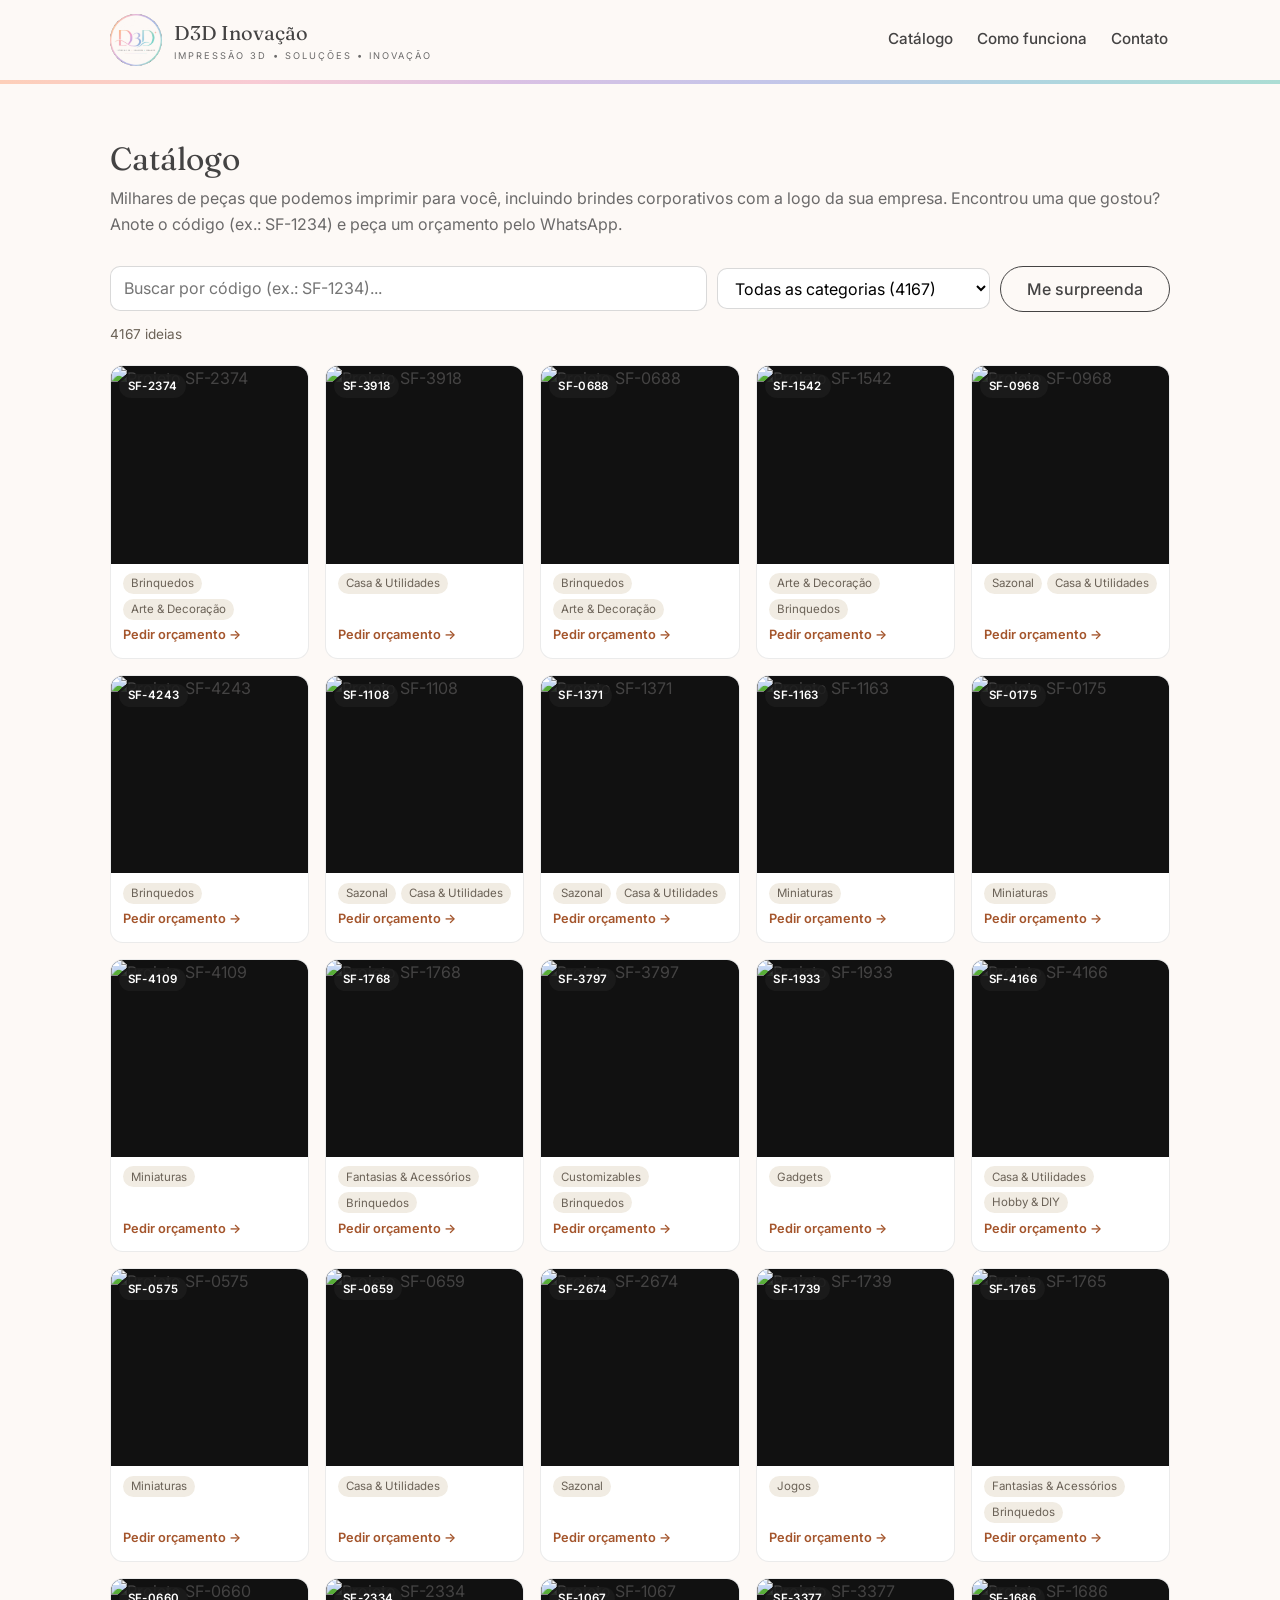
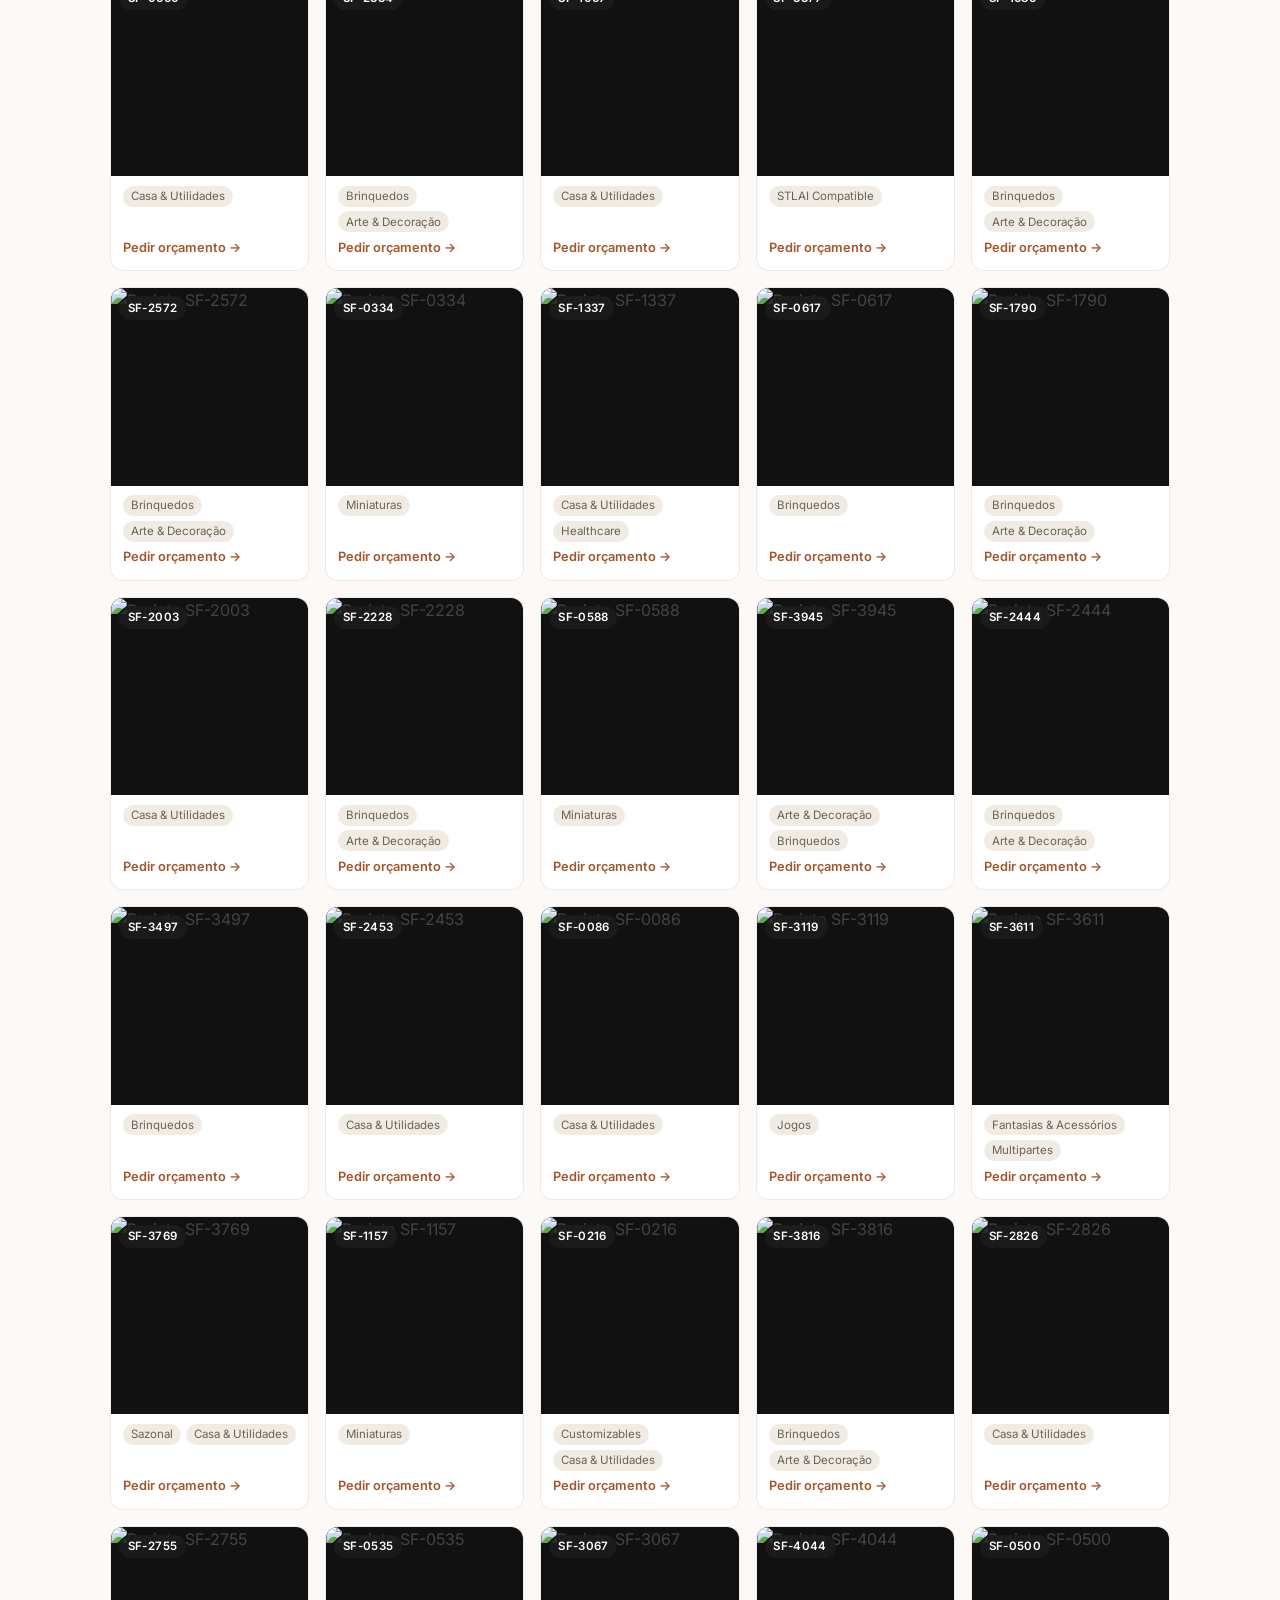
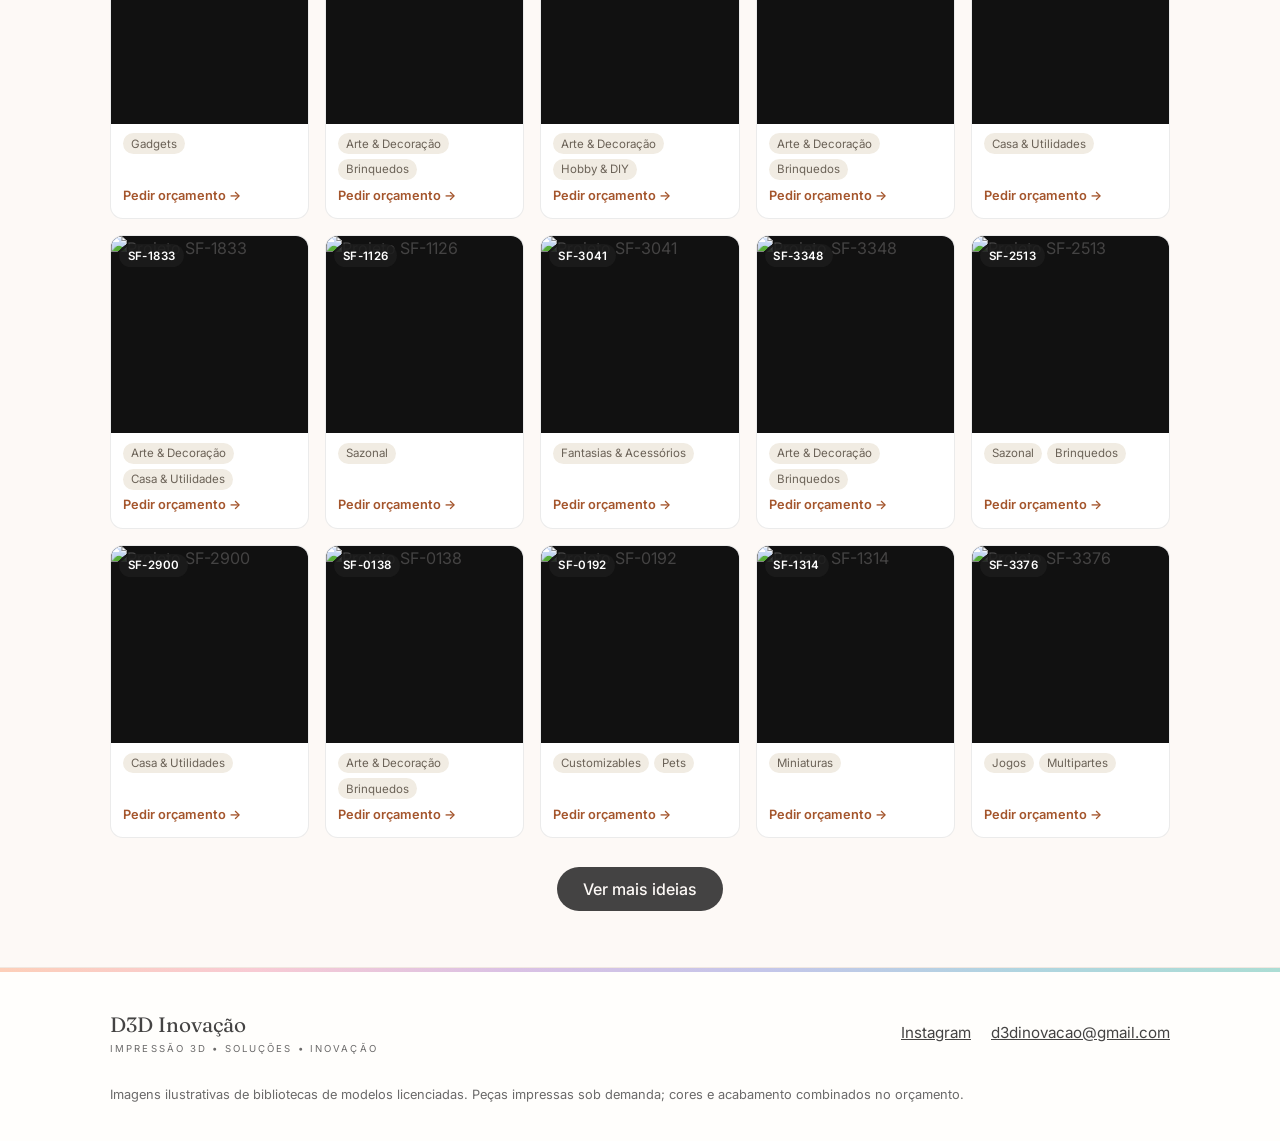
==== catalogo.html @ ad3272fe "feat: galeria vira o catalogo; categoria Brindes Corporativos (BR-001..007, referencias sem logo); r" ====
<!DOCTYPE html>
<html lang="pt-BR">
<head>
  <meta charset="UTF-8">
  <meta name="viewport" content="width=device-width, initial-scale=1.0">
  <title>Catálogo | D3D Inovação</title>
  <meta name="description" content="Catálogo da D3D Inovação: milhares de peças que podemos imprimir sob demanda, incluindo brindes corporativos com a logo da sua empresa. Escolha, anote o código e peça um orçamento.">
  <link rel="icon" href="img/logo.jpeg">
  <link rel="preconnect" href="https://fonts.googleapis.com">
  <link rel="preconnect" href="https://fonts.gstatic.com" crossorigin>
  <link href="https://fonts.googleapis.com/css2?family=Fraunces:opsz,wght@9..144,300;9..144,400;9..144,600&family=Inter:wght@400;500;600&display=swap" rel="stylesheet">
  <link rel="stylesheet" href="css/style.css">
  <style>
    .gal-barra{display:flex;flex-wrap:wrap;gap:.6rem;align-items:center;margin-top:1.2rem}
    .gal-barra select,.gal-barra input[type=search]{padding:.55rem .8rem;border:1px solid rgba(0,0,0,.15);border-radius:10px;font:inherit;background:#fff}
    .gal-barra input[type=search]{flex:1;min-width:220px}
    .gal-contagem{font-size:.85rem;color:#6b6257;margin-top:.8rem}
    .gal-grade{display:grid;grid-template-columns:repeat(auto-fill,minmax(190px,1fr));gap:1rem;margin-top:1.2rem}
    .gal-card{background:#fff;border-radius:13px;overflow:hidden;border:1px solid rgba(0,0,0,.08);display:flex;flex-direction:column;transition:transform .15s ease}
    .gal-card:hover{transform:translateY(-3px)}
    .gal-thumb{position:relative;aspect-ratio:1/1;background:#111}
    .gal-thumb img{width:100%;height:100%;object-fit:cover;display:block}
    .gal-cod{position:absolute;left:.5rem;top:.5rem;background:rgba(28,28,28,.85);color:#fff;font-size:.72rem;font-weight:600;padding:.15rem .55rem;border-radius:999px;letter-spacing:.03em}
    .gal-info{padding:.6rem .75rem .75rem;display:flex;flex-direction:column;gap:.35rem;flex:1}
    .gal-cats{font-size:.72rem;color:#6b6257;display:flex;flex-wrap:wrap;gap:.3rem}
    .gal-cats span{background:#f1ece3;border-radius:999px;padding:.08rem .5rem}
    .gal-cta{margin-top:auto;font-size:.8rem}
    .gal-cta a{color:#a4552c;text-decoration:none;font-weight:600}
    .gal-cta a:hover{text-decoration:underline}
    .btn-mais{margin:1.8rem auto 0;display:block}
  </style>
</head>
<body>

  <header class="topo">
    <div class="topo-inner">
      <a class="marca" href="index.html" aria-label="D3D Inovação, início">
        <img src="img/logo.jpeg" alt="Logo da D3D Inovação" class="marca-logo">
        <span class="marca-texto">
          <span class="marca-nome">D3D Inovação</span>
          <span class="marca-tagline">IMPRESSÃO 3D &bull; SOLUÇÕES &bull; INOVAÇÃO</span>
        </span>
      </a>
      <nav class="menu" aria-label="Navegação principal">
        <a href="catalogo.html" aria-current="page">Catálogo</a>
        <a href="index.html#como-funciona">Como funciona</a>
        <a href="index.html#contato">Contato</a>
      </nav>
    </div>
    <div class="barra-gradiente" aria-hidden="true"></div>
  </header>

  <main>
    <section class="catalogo">
      <div class="secao-inner">
        <h2>Catálogo</h2>
        <p class="secao-sub">Milhares de peças que podemos imprimir para você, incluindo brindes corporativos com a logo da sua empresa. Encontrou uma que gostou? Anote o código (ex.: SF-1234) e peça um orçamento pelo WhatsApp.</p>

        <div class="gal-barra">
          <label class="visually-hidden" for="gal-busca">Buscar por código</label>
          <input type="search" id="gal-busca" placeholder="Buscar por código (ex.: SF-1234)...">
          <select id="gal-cat" aria-label="Filtrar por categoria"></select>
          <button class="btn btn-secundario" id="gal-sortear" type="button">Me surpreenda</button>
        </div>
        <p class="gal-contagem" id="gal-contagem"></p>

        <div class="gal-grade" id="gal-grade"></div>
        <button class="btn btn-primario btn-mais" id="gal-mais" hidden>Ver mais ideias</button>
      </div>
    </section>
  </main>

  <footer class="rodape">
    <div class="barra-gradiente" aria-hidden="true"></div>
    <div class="secao-inner rodape-grid">
      <div>
        <p class="rodape-marca">D3D Inovação</p>
        <p class="rodape-tagline">IMPRESSÃO 3D &bull; SOLUÇÕES &bull; INOVAÇÃO</p>
      </div>
      <ul class="rodape-contatos">
        <li><a href="https://www.instagram.com/d3dinovacao" target="_blank" rel="noopener">Instagram</a></li>
        <li><a href="mailto:d3dinovacao@gmail.com">d3dinovacao@gmail.com</a></li>
      </ul>
      <p class="rodape-nota">Imagens ilustrativas de bibliotecas de modelos licenciadas. Peças impressas sob demanda; cores e acabamento combinados no orçamento.</p>
    </div>
  </footer>

  <script src="js/config.js"></script>
  <script src="js/galeria-dados.js"></script>
  <script>
  (function(){
    var SF_CDN='https://stlflix.b-cdn.net/';
    var MW_CDN='https://makerworld.bblmw.com/makerworld/model/';
    var TODOS=window.GALERIA||[], LOTE=60, vis=[], n=0;
    var busca=document.getElementById('gal-busca'), cat=document.getElementById('gal-cat'),
        grade=document.getElementById('gal-grade'), mais=document.getElementById('gal-mais'),
        cont=document.getElementById('gal-contagem'), sortear=document.getElementById('gal-sortear');
    var WA=(window.D3D_CONFIG||{}).WHATSAPP||'';

    var cats={};
    TODOS.forEach(function(m){(m.k||[]).forEach(function(c){cats[c]=(cats[c]||0)+1})});
    cat.innerHTML='<option value="">Todas as categorias ('+TODOS.length+')</option>'+
      Object.keys(cats).sort().map(function(c){return '<option value="'+c+'">'+c+' ('+cats[c]+')</option>'}).join('');

    function thumbUrl(m){
      if(m.f==='br') return 'img/brindes/'+m.t;
      return m.f==='sf'
        ? SF_CDN+encodeURIComponent(m.t)+'?width=400&format=webp'
        : MW_CDN+m.t+'?x-oss-process=image%2Fresize%2Cw_400%2Fformat%2Cwebp';
    }

    function embaralhar(a){
      for(var i=a.length-1;i>0;i--){var j=Math.floor(Math.random()*(i+1));var x=a[i];a[i]=a[j];a[j]=x}
      return a;
    }

    function aplicar(shuffle){
      var s=busca.value.trim().toLowerCase(), c=cat.value;
      vis=TODOS.filter(function(m){
        if(c && (m.k||[]).indexOf(c)<0) return false;
        if(!s) return true;
        return m.c.toLowerCase().indexOf(s)>=0;
      });
      if(shuffle) embaralhar(vis);
      n=0; grade.innerHTML='';
      cont.textContent=vis.length+' ideias';
      lote();
    }

    function card(m){
      var d=document.createElement('div'); d.className='gal-card';
      var msg=encodeURIComponent('Olá! Vi a galeria da D3D e quero um orçamento do projeto '+m.c+'.');
      var cta=WA?'<a href="https://wa.me/'+WA+'?text='+msg+'" target="_blank" rel="noopener">Pedir orçamento &rarr;</a>'
                :'<a href="mailto:d3dinovacao@gmail.com?subject='+encodeURIComponent('Orçamento '+m.c)+'">Pedir orçamento &rarr;</a>';
      d.innerHTML='<div class="gal-thumb"><img loading="lazy" src="'+thumbUrl(m)+'" alt="Projeto '+m.c+'">'+
        '<span class="gal-cod">'+m.c+'</span></div>'+
        '<div class="gal-info"><div class="gal-cats">'+(m.k||[]).map(function(x){return '<span>'+x+'</span>'}).join('')+'</div>'+
        '<div class="gal-cta">'+cta+'</div></div>';
      return d;
    }

    function lote(){
      var fim=Math.min(n+LOTE,vis.length), frag=document.createDocumentFragment();
      for(var i=n;i<fim;i++) frag.appendChild(card(vis[i]));
      grade.appendChild(frag); n=fim; mais.hidden=n>=vis.length;
    }

    var t; busca.addEventListener('input',function(){clearTimeout(t);t=setTimeout(function(){aplicar(false)},200)});
    cat.addEventListener('change',function(){aplicar(false)});
    sortear.addEventListener('click',function(){aplicar(true)});
    mais.addEventListener('click',lote);
    aplicar(true);
  })();
  </script>

  <!-- Tracking de visitas (LGPD: campos anônimos, sem cookies e sem dados pessoais) -->
  <script>
  (function(){var T=(window.D3D_CONFIG||{}).TRACKING_URL;if(!T)return;function d(){var u=navigator.userAgent.toLowerCase();if(/tablet|ipad|playbook|silk/i.test(u))return'tablet';if(/mobile|iphone|ipod|android|blackberry|opera mini|iemobile/i.test(u))return'mobile';return'desktop'}function g(p){try{return new URLSearchParams(location.search).get(p)||''}catch(e){return''}}var o={timestamp:new Date().toISOString(),timezone:Intl.DateTimeFormat().resolvedOptions().timeZone||'',timezoneOffset:new Date().getTimezoneOffset(),page:location.href,pathname:location.pathname,referrer:document.referrer||'direct',pageTitle:document.title,language:navigator.language||'',deviceType:d(),screenOrientation:screen.orientation?screen.orientation.type.split('-')[0]:'',connectionType:navigator.connection?navigator.connection.effectiveType:'',loadTime:0,utmSource:g('utm_source'),utmMedium:g('utm_medium'),utmCampaign:g('utm_campaign'),utmTerm:g('utm_term'),utmContent:g('utm_content'),prefersColorScheme:matchMedia('(prefers-color-scheme:dark)').matches?'dark':'light',origin:location.origin};function s(){setTimeout(function(){o.loadTime=Math.round(performance.now());fetch(T,{method:'POST',mode:'no-cors',headers:{'Content-Type':'text/plain'},body:JSON.stringify(o)}).catch(function(){})},100)}if(document.readyState==='complete')s();else addEventListener('load',s)})();
  </script>
</body>
</html>
---- css/style.css ----
/* D3D Inovação - identidade do BRAND.md
   Fundo off-white, texto grafite, paleta pastel só como acento. */

:root {
  --coral: #FDCFB9;
  --rosa: #F8CBD4;
  --lilas: #DAC1E4;
  --azul-lavanda: #C4C6E9;
  --azul-gelo: #B0D5E0;
  --verde-agua: #ACDDD4;
  --off-white: #FDF9F6;
  --grafite: #444343;
  --grafite-suave: #6b6a6a;
  --card: #FFFEFC;
  --borda: #f0e7e0;
  --gradiente: linear-gradient(90deg, var(--coral), var(--rosa), var(--lilas), var(--azul-lavanda), var(--azul-gelo), var(--verde-agua));
  --sombra: 0 2px 14px rgba(68, 67, 67, 0.08);
  --raio: 14px;
  --fonte-titulo: "Fraunces", Georgia, serif;
  --fonte-corpo: "Inter", system-ui, -apple-system, sans-serif;
}

* { box-sizing: border-box; margin: 0; padding: 0; }

[hidden] { display: none !important; }

body.sem-scroll { overflow: hidden; }

html { scroll-behavior: smooth; scroll-padding-top: 96px; }

body {
  background: var(--off-white);
  color: var(--grafite);
  font-family: var(--fonte-corpo);
  font-size: 16px;
  line-height: 1.6;
}

img { max-width: 100%; display: block; }

h1, h2, h3 { font-family: var(--fonte-titulo); font-weight: 400; line-height: 1.2; }

a { color: var(--grafite); }

.visually-hidden {
  position: absolute; width: 1px; height: 1px;
  clip: rect(0 0 0 0); overflow: hidden; white-space: nowrap;
}

/* ---------------------------------------------------------------- topo */

.topo {
  position: sticky; top: 0; z-index: 40;
  background: rgba(253, 249, 246, 0.94);
  backdrop-filter: blur(8px);
}

.topo-inner {
  max-width: 1100px; margin: 0 auto; padding: 14px 20px;
  display: flex; align-items: center; gap: 24px;
}

.marca { display: flex; align-items: center; gap: 12px; text-decoration: none; }

.marca-logo { width: 52px; height: 52px; border-radius: 50%; object-fit: cover; }

.marca-nome { display: block; font-family: var(--fonte-titulo); font-size: 1.25rem; }

.marca-tagline {
  display: block; font-size: 0.58rem; letter-spacing: 0.22em;
  color: var(--grafite-suave); text-transform: uppercase;
}

.menu { display: flex; gap: 20px; margin-left: auto; }

.menu a {
  text-decoration: none; font-size: 0.95rem; font-weight: 500;
  padding: 6px 2px; border-bottom: 2px solid transparent;
}

.menu a:hover { border-bottom-color: var(--azul-gelo); }

.btn-carrinho {
  display: flex; align-items: center; gap: 8px;
  background: var(--card); border: 1px solid var(--borda);
  border-radius: 999px; padding: 9px 18px;
  font-family: var(--fonte-corpo); font-size: 0.95rem; font-weight: 500;
  color: var(--grafite); cursor: pointer; position: relative;
}

.btn-carrinho:hover { box-shadow: var(--sombra); }

.carrinho-badge {
  position: absolute; top: -6px; right: -6px;
  background: var(--grafite); color: var(--off-white);
  border-radius: 999px; min-width: 22px; height: 22px;
  display: flex; align-items: center; justify-content: center;
  font-size: 0.75rem; font-weight: 600; padding: 0 6px;
}

.barra-gradiente { height: 4px; background: var(--gradiente); }

/* ---------------------------------------------------------------- hero */

.hero { padding: 72px 20px 64px; text-align: center; }

.hero-inner { max-width: 720px; margin: 0 auto; }

.hero h1 { font-size: clamp(2.1rem, 5vw, 3.4rem); margin-bottom: 18px; }

.hero-sub { font-size: 1.1rem; color: var(--grafite-suave); margin-bottom: 30px; }

.hero-acoes { display: flex; gap: 14px; justify-content: center; flex-wrap: wrap; }

/* --------------------------------------------------------------- botões */

.btn {
  display: inline-block; padding: 12px 26px; border-radius: 999px;
  font-family: var(--fonte-corpo); font-size: 1rem; font-weight: 500;
  text-decoration: none; cursor: pointer; border: none;
}

.btn-primario { background: var(--grafite); color: var(--off-white); }

.btn-primario:hover { background: #2f2e2e; }

.btn-secundario {
  background: transparent; color: var(--grafite);
  border: 1px solid var(--grafite);
}

.btn-secundario:hover { background: rgba(68, 67, 67, 0.06); }

.btn-cheio { width: 100%; }

.btn[disabled] { opacity: 0.55; cursor: wait; }

/* --------------------------------------------------------------- seções */

.secao-inner { max-width: 1100px; margin: 0 auto; padding: 56px 20px; }

.secao-inner h2 { font-size: 2rem; margin-bottom: 8px; }

.secao-sub { color: var(--grafite-suave); margin-bottom: 28px; }

/* -------------------------------------------------------------- filtros */

.filtros {
  display: flex; gap: 16px; align-items: center; flex-wrap: wrap;
  margin-bottom: 28px;
}

.filtros-chips { display: flex; gap: 8px; flex-wrap: wrap; }

.chip {
  border: 1px solid var(--borda); background: var(--card);
  border-radius: 999px; padding: 7px 16px; cursor: pointer;
  font-family: var(--fonte-corpo); font-size: 0.9rem; color: var(--grafite);
}

.chip:hover { box-shadow: var(--sombra); }

.chip.ativo { background: var(--grafite); color: var(--off-white); border-color: var(--grafite); }

.busca { margin-left: auto; }

.busca input {
  border: 1px solid var(--borda); background: var(--card);
  border-radius: 999px; padding: 9px 18px; min-width: 220px;
  font-family: var(--fonte-corpo); font-size: 0.95rem; color: var(--grafite);
}

.busca input:focus { outline: 2px solid var(--grafite); outline-offset: 1px; }

/* ---------------------------------------------------------------- grade */

.grade {
  display: grid; gap: 22px;
  grid-template-columns: repeat(auto-fill, minmax(240px, 1fr));
}

.estado { grid-column: 1 / -1; text-align: center; color: var(--grafite-suave); padding: 40px 0; }

.card-produto {
  background: var(--card); border: 1px solid var(--borda);
  border-radius: var(--raio); overflow: hidden;
  display: flex; flex-direction: column;
  transition: box-shadow 0.15s ease, transform 0.15s ease;
}

.card-produto:hover { box-shadow: var(--sombra); transform: translateY(-2px); }

.card-img {
  aspect-ratio: 4 / 3; display: flex; align-items: center; justify-content: center;
  font-family: var(--fonte-titulo); font-size: 3rem; color: rgba(68, 67, 67, 0.5);
  background: var(--off-white); cursor: pointer; border: none; width: 100%; padding: 0;
}

.card-img img { width: 100%; height: 100%; object-fit: cover; }

.card-corpo { padding: 16px 18px 18px; display: flex; flex-direction: column; gap: 8px; flex: 1; }

.card-badge {
  align-self: flex-start; font-size: 0.72rem; letter-spacing: 0.08em;
  text-transform: uppercase; background: var(--off-white);
  border: 1px solid var(--borda); border-radius: 999px; padding: 3px 10px;
  color: var(--grafite-suave);
}

.card-nome {
  font-family: var(--fonte-corpo); font-weight: 600; font-size: 1.02rem;
  cursor: pointer; background: none; border: none; text-align: left;
  color: var(--grafite); padding: 0;
}

.card-nome:hover { text-decoration: underline; }

.card-desc { font-size: 0.88rem; color: var(--grafite-suave); flex: 1; }

.card-preco { font-weight: 600; font-size: 1.05rem; }

.card-prazo { font-size: 0.8rem; color: var(--grafite-suave); }

.card-acoes { display: flex; gap: 10px; margin-top: 6px; }

.card-acoes .btn { padding: 9px 16px; font-size: 0.9rem; flex: 1; text-align: center; }

/* --------------------------------------------------------- como funciona */

.como-funciona { background: var(--card); border-top: 1px solid var(--borda); border-bottom: 1px solid var(--borda); }

.passos {
  list-style: none; display: grid; gap: 26px; margin-top: 26px;
  grid-template-columns: repeat(auto-fit, minmax(240px, 1fr));
}

.passos h3 { font-size: 1.25rem; margin-bottom: 8px; }

.passos li {
  background: var(--off-white); border: 1px solid var(--borda);
  border-radius: var(--raio); padding: 22px;
  border-top: 4px solid var(--azul-gelo);
}

.passos li:nth-child(1) { border-top-color: var(--coral); }
.passos li:nth-child(2) { border-top-color: var(--lilas); }
.passos li:nth-child(3) { border-top-color: var(--verde-agua); }

.passos p { font-size: 0.92rem; color: var(--grafite-suave); }

/* ---------------------------------------------------------------- sobre */

.sobre-grid { display: grid; grid-template-columns: 180px 1fr; gap: 36px; align-items: center; }

.sobre-logo { width: 180px; height: 180px; border-radius: 50%; object-fit: cover; }

.sobre p { margin-bottom: 12px; max-width: 640px; }

@media (max-width: 640px) {
  .sobre-grid { grid-template-columns: 1fr; text-align: center; }
  .sobre-logo { margin: 0 auto; }
  .sobre p { text-align: left; }
}

/* --------------------------------------------------------------- rodapé */

.rodape { background: var(--card); border-top: 1px solid var(--borda); }

.rodape .barra-gradiente { margin-bottom: 0; }

.rodape-grid { display: flex; flex-wrap: wrap; gap: 28px; align-items: center; padding: 36px 20px; }

.rodape-marca { font-family: var(--fonte-titulo); font-size: 1.3rem; }

.rodape-tagline { font-size: 0.6rem; letter-spacing: 0.22em; color: var(--grafite-suave); }

.rodape-contatos { list-style: none; display: flex; gap: 20px; flex-wrap: wrap; margin-left: auto; }

.rodape-contatos a { font-size: 0.95rem; }

.rodape-nota { width: 100%; font-size: 0.8rem; color: var(--grafite-suave); }

/* --------------------------------------------------------------- drawer */

.drawer-fundo, .modal-fundo {
  position: fixed; inset: 0; background: rgba(68, 67, 67, 0.4); z-index: 50;
}

.drawer {
  position: fixed; top: 0; right: 0; bottom: 0; width: min(420px, 100vw);
  background: var(--off-white); z-index: 60; display: flex; flex-direction: column;
  box-shadow: -6px 0 24px rgba(68, 67, 67, 0.15);
}

.drawer-topo {
  display: flex; align-items: center; justify-content: space-between;
  padding: 18px 22px; border-bottom: 1px solid var(--borda);
}

.drawer-topo h2 { font-size: 1.4rem; }

.btn-fechar {
  background: none; border: none; font-size: 1.7rem; line-height: 1;
  cursor: pointer; color: var(--grafite-suave); padding: 4px 8px;
}

.btn-fechar:hover { color: var(--grafite); }

.drawer-itens { flex: 1; overflow-y: auto; padding: 16px 22px; overscroll-behavior: contain; }

.drawer-vazio { color: var(--grafite-suave); text-align: center; padding: 40px 0; }

.item-carrinho {
  display: flex; gap: 12px; align-items: center;
  padding: 12px 0; border-bottom: 1px solid var(--borda);
}

.item-info { flex: 1; }

.item-nome { font-weight: 600; font-size: 0.95rem; }

.item-preco { font-size: 0.85rem; color: var(--grafite-suave); }

.item-qtd { display: flex; align-items: center; gap: 8px; }

.item-qtd button {
  width: 28px; height: 28px; border-radius: 50%;
  border: 1px solid var(--borda); background: var(--card);
  cursor: pointer; font-size: 1rem; color: var(--grafite);
}

.item-qtd button:hover { box-shadow: var(--sombra); }

.item-remover {
  background: none; border: none; color: var(--grafite-suave);
  cursor: pointer; font-size: 0.8rem; text-decoration: underline;
}

.drawer-rodape { padding: 18px 22px; border-top: 1px solid var(--borda); }

.drawer-total { margin-bottom: 4px; }

.drawer-obs { font-size: 0.8rem; color: var(--grafite-suave); margin-bottom: 14px; }

/* ---------------------------------------------------------------- modal */

.modal-fundo { display: flex; align-items: center; justify-content: center; padding: 20px; }

.modal {
  background: var(--off-white); border-radius: var(--raio);
  max-width: 520px; width: 100%; max-height: 90vh; overflow-y: auto;
  padding: 28px; position: relative; box-shadow: 0 12px 40px rgba(68, 67, 67, 0.25);
  overscroll-behavior: contain;
}

.modal .btn-fechar { position: absolute; top: 12px; right: 12px; }

.modal h2 { font-size: 1.5rem; margin-bottom: 6px; padding-right: 30px; }

.modal-img {
  aspect-ratio: 4 / 3; border-radius: 10px; overflow: hidden;
  display: flex; align-items: center; justify-content: center;
  font-family: var(--fonte-titulo); font-size: 4rem; color: rgba(68, 67, 67, 0.5);
  background: var(--off-white); margin-bottom: 16px;
}

.modal-img img { width: 100%; height: 100%; object-fit: cover; }

.modal-categoria { font-size: 0.8rem; letter-spacing: 0.08em; text-transform: uppercase; color: var(--grafite-suave); }

.modal-desc { margin: 10px 0 14px; color: var(--grafite-suave); }

.modal-preco { font-size: 1.3rem; font-weight: 600; margin-bottom: 4px; }

.modal-prazo { font-size: 0.85rem; color: var(--grafite-suave); margin-bottom: 18px; }

/* ------------------------------------------------------------- checkout */

.checkout-sub { color: var(--grafite-suave); font-size: 0.92rem; margin: 6px 0 18px; }

#form-checkout label { display: block; margin-bottom: 14px; font-weight: 500; font-size: 0.92rem; }

#form-checkout input, #form-checkout textarea {
  width: 100%; margin-top: 6px; padding: 11px 14px;
  border: 1px solid var(--borda); border-radius: 10px;
  background: var(--card); font-family: var(--fonte-corpo);
  font-size: 0.95rem; color: var(--grafite); resize: vertical;
}

#form-checkout input:focus, #form-checkout textarea:focus { outline: 2px solid var(--grafite); outline-offset: 1px; }

.checkout-erro { color: #a33; font-size: 0.88rem; margin-top: 10px; }

.checkout-sucesso-caixa { text-align: center; padding: 10px 0; }

.checkout-sucesso-caixa h3 { font-size: 1.3rem; margin-bottom: 10px; }

.checkout-sucesso-caixa p { color: var(--grafite-suave); font-size: 0.92rem; margin-bottom: 16px; }

/* ---------------------------------------------------------------- toast */

.toast {
  position: fixed; bottom: 24px; left: 50%; transform: translateX(-50%);
  background: var(--grafite); color: var(--off-white);
  padding: 12px 22px; border-radius: 999px; font-size: 0.92rem;
  z-index: 80; box-shadow: var(--sombra);
}

/* ----------------------------------------------------------- responsivo */

@media (max-width: 760px) {
  .topo-inner { gap: 12px; flex-wrap: wrap; padding-bottom: 8px; }
  .btn-carrinho { margin-left: auto; }
  .menu {
    order: 3; width: 100%; margin-left: 0;
    overflow-x: auto; white-space: nowrap; gap: 16px;
    -webkit-overflow-scrolling: touch;
  }
  .busca { margin-left: 0; width: 100%; }
  .busca input { width: 100%; }
}

@media (prefers-reduced-motion: reduce) {
  html { scroll-behavior: auto; }
  .card-produto { transition: none; }
}
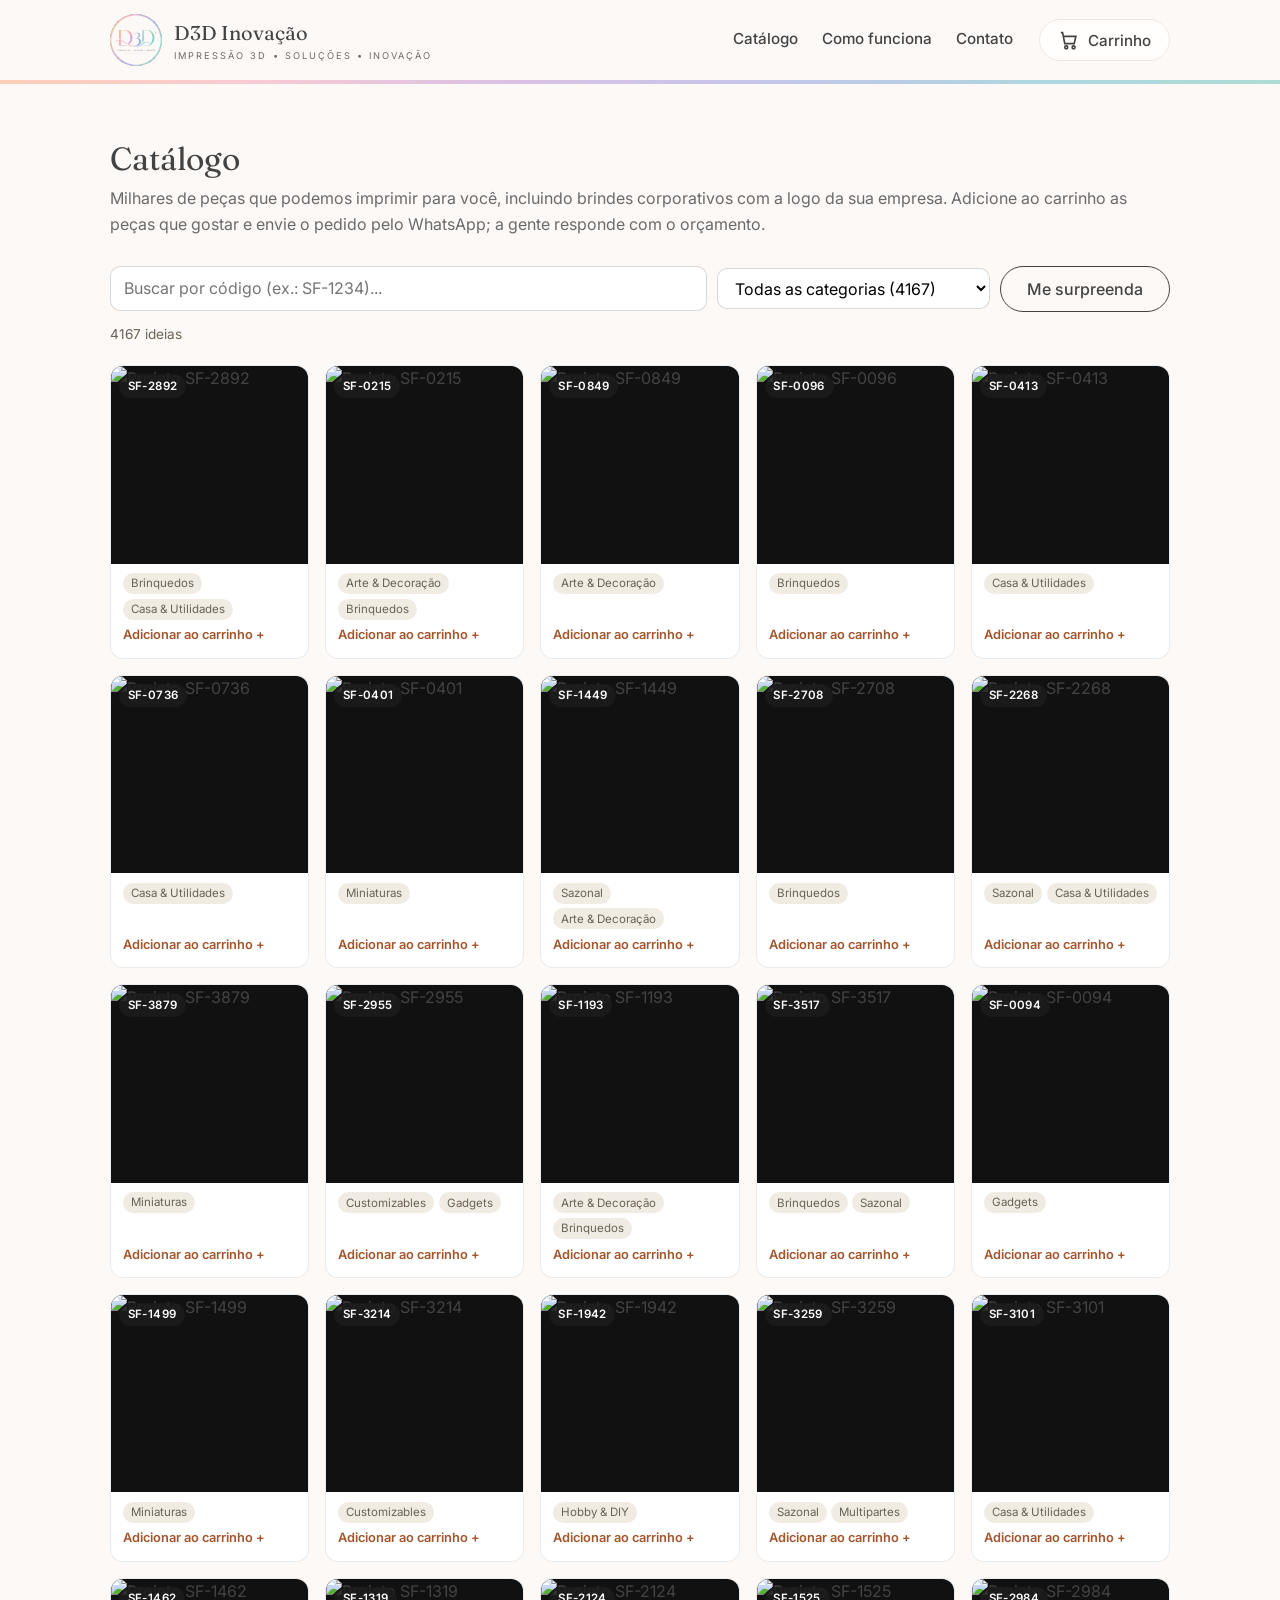
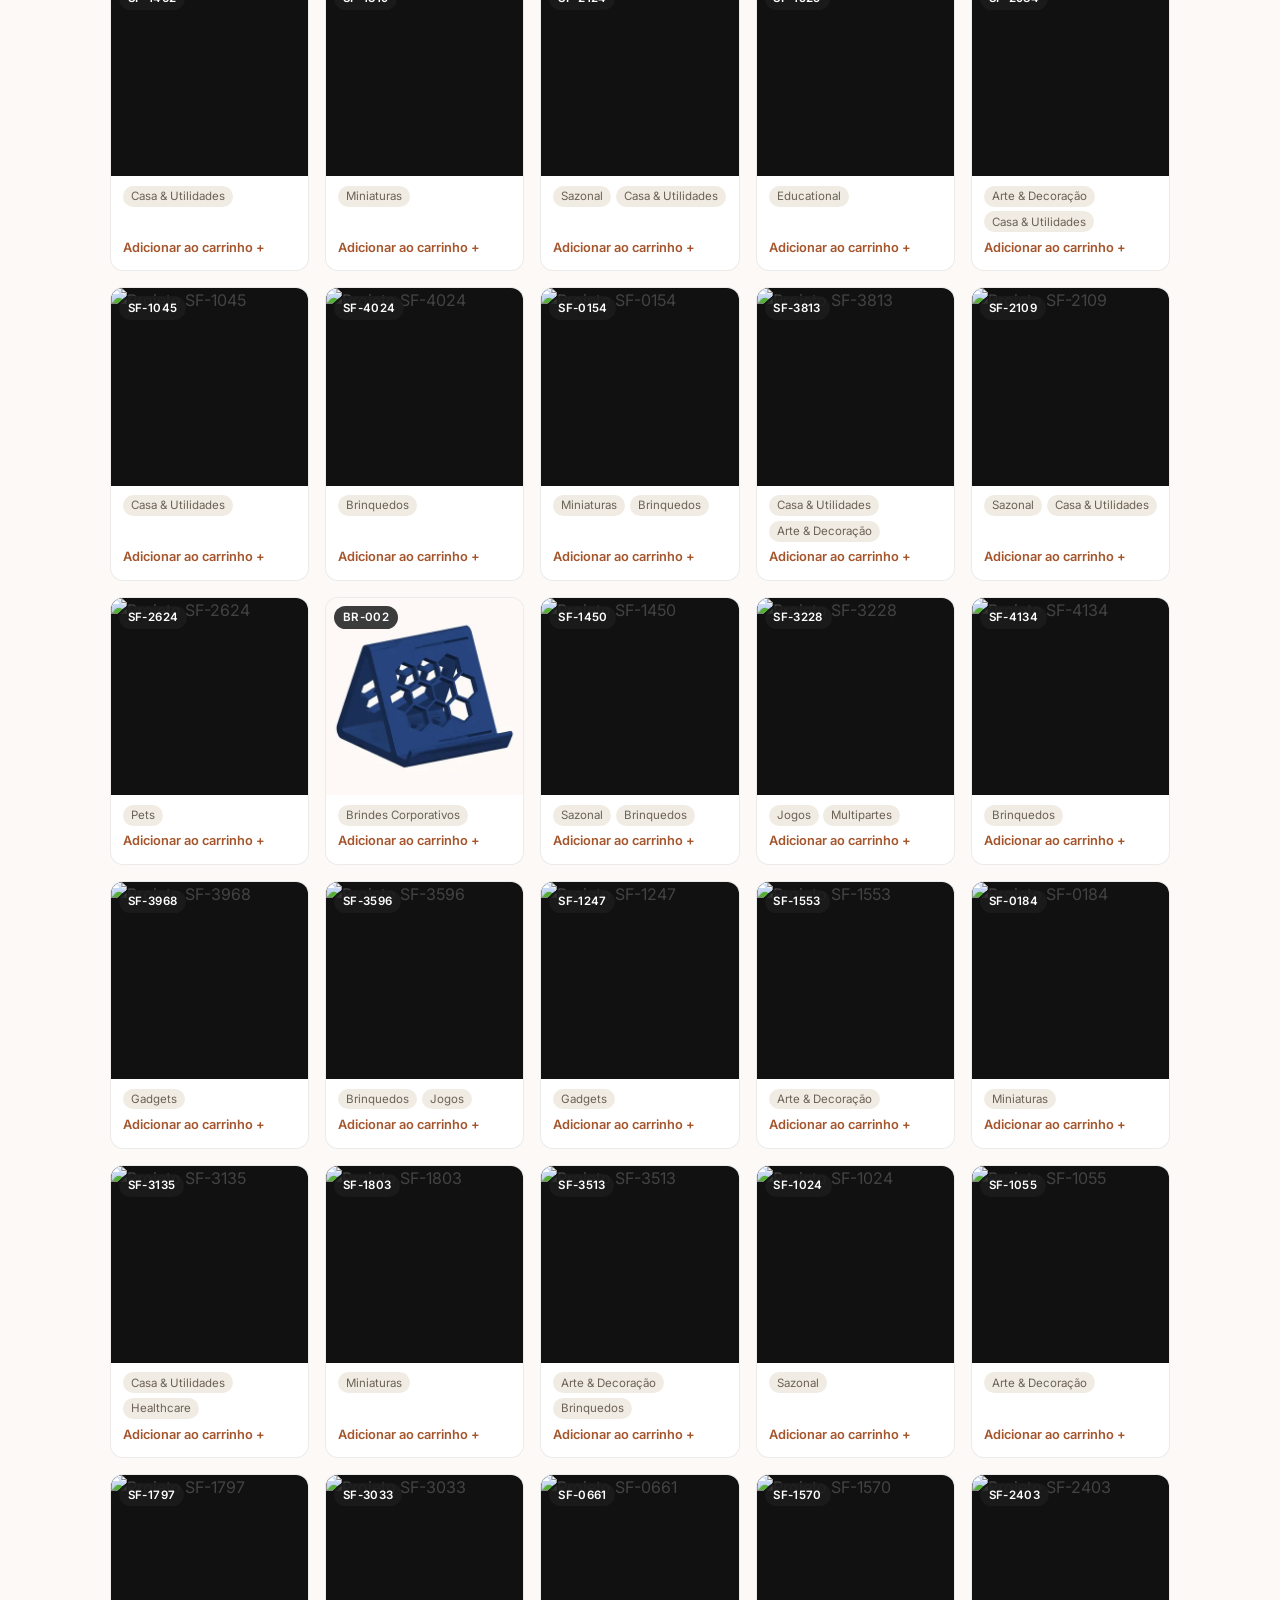
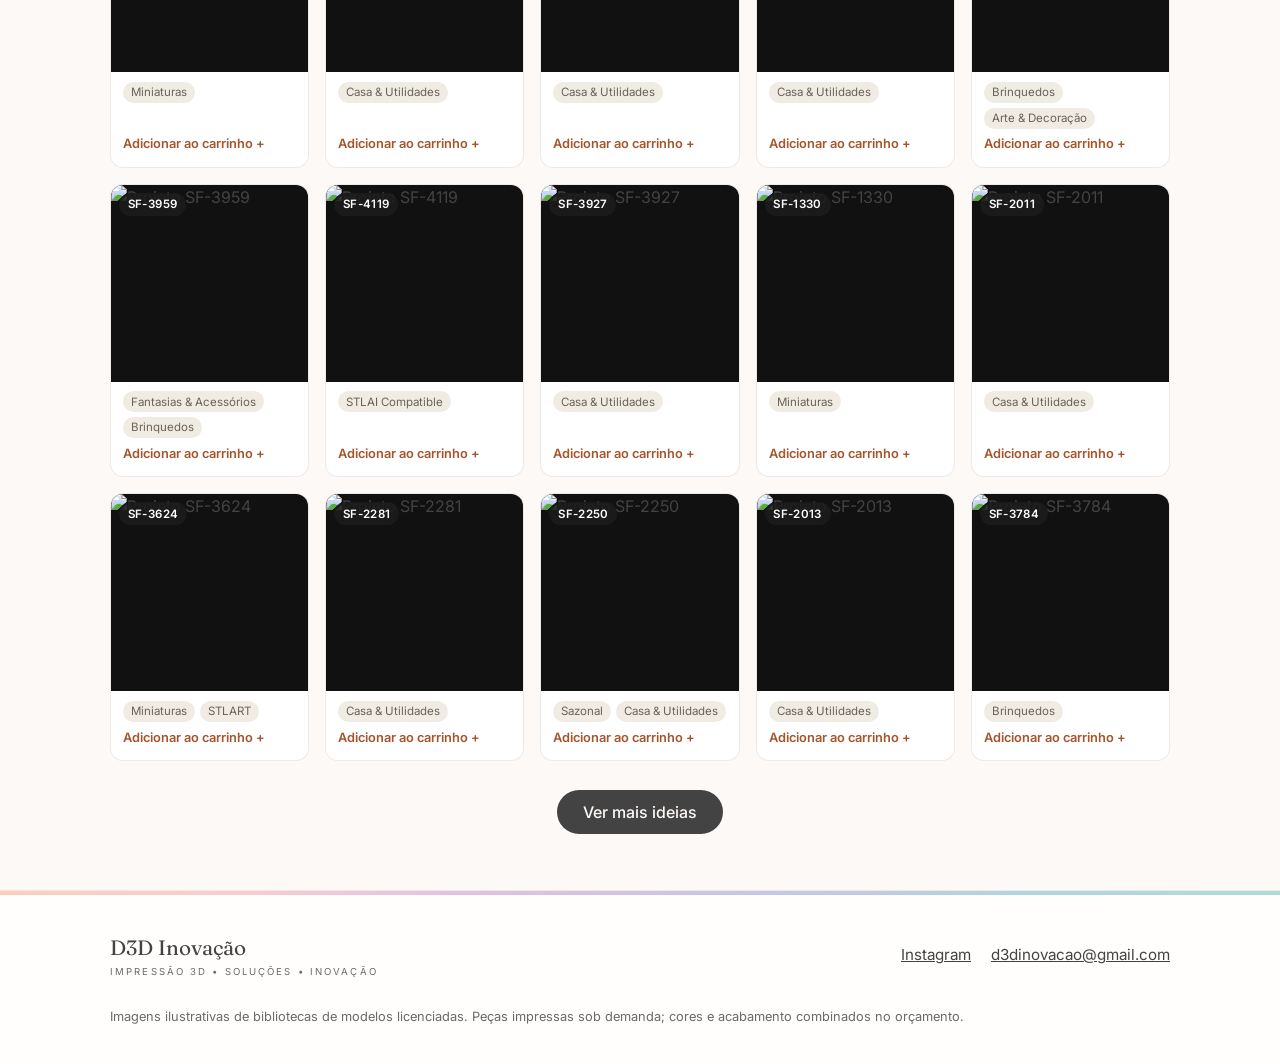
==== commit aed3fc78: "feat: carrinho de codigos no catalogo; WhatsApp so no envio do pedido, sem orcamento direto por card" ====
--- a/catalogo.html
+++ b/catalogo.html
@@ -25,9 +25,11 @@
     .gal-cats{font-size:.72rem;color:#6b6257;display:flex;flex-wrap:wrap;gap:.3rem}
     .gal-cats span{background:#f1ece3;border-radius:999px;padding:.08rem .5rem}
     .gal-cta{margin-top:auto;font-size:.8rem}
-    .gal-cta a{color:#a4552c;text-decoration:none;font-weight:600}
-    .gal-cta a:hover{text-decoration:underline}
+    .gal-add{background:none;border:none;padding:0;font:inherit;font-size:.8rem;color:#a4552c;font-weight:600;cursor:pointer}
+    .gal-add:hover{text-decoration:underline}
+    .gal-add.no-carrinho{color:#0e6b4a}
     .btn-mais{margin:1.8rem auto 0;display:block}
+    .item-thumb{width:52px;height:52px;border-radius:8px;object-fit:cover;background:#111}
   </style>
 </head>
 <body>
@@ -46,6 +48,11 @@
         <a href="index.html#como-funciona">Como funciona</a>
         <a href="index.html#contato">Contato</a>
       </nav>
+      <button class="btn-carrinho" id="btn-carrinho" aria-label="Abrir carrinho">
+        <svg viewBox="0 0 24 24" width="22" height="22" fill="none" stroke="currentColor" stroke-width="1.8" aria-hidden="true"><circle cx="9" cy="20" r="1.6"/><circle cx="17" cy="20" r="1.6"/><path d="M3 4h2l2.4 12h10.2l1.9-8H6.2"/></svg>
+        <span>Carrinho</span>
+        <span class="carrinho-badge" id="carrinho-badge" hidden>0</span>
+      </button>
     </div>
     <div class="barra-gradiente" aria-hidden="true"></div>
   </header>
@@ -54,7 +61,7 @@
     <section class="catalogo">
       <div class="secao-inner">
         <h2>Catálogo</h2>
-        <p class="secao-sub">Milhares de peças que podemos imprimir para você, incluindo brindes corporativos com a logo da sua empresa. Encontrou uma que gostou? Anote o código (ex.: SF-1234) e peça um orçamento pelo WhatsApp.</p>
+        <p class="secao-sub">Milhares de peças que podemos imprimir para você, incluindo brindes corporativos com a logo da sua empresa. Adicione ao carrinho as peças que gostar e envie o pedido pelo WhatsApp; a gente responde com o orçamento.</p>
 
         <div class="gal-barra">
           <label class="visually-hidden" for="gal-busca">Buscar por código</label>
@@ -69,6 +76,22 @@
       </div>
     </section>
   </main>
+
+  <!-- Carrinho -->
+  <div class="drawer-fundo" id="drawer-fundo" hidden></div>
+  <aside class="drawer" id="drawer-carrinho" aria-label="Carrinho" hidden>
+    <div class="drawer-topo">
+      <h2>Seu carrinho</h2>
+      <button class="btn-fechar" id="btn-fechar-carrinho" aria-label="Fechar carrinho">&times;</button>
+    </div>
+    <div class="drawer-itens" id="drawer-itens"></div>
+    <div class="drawer-rodape">
+      <p class="drawer-obs">Ao enviar, abrimos o WhatsApp com a lista dos códigos. Valores e prazo são confirmados na conversa, sem compromisso.</p>
+      <button class="btn btn-primario btn-cheio" id="btn-enviar-whatsapp" disabled>Enviar pedido pelo WhatsApp</button>
+    </div>
+  </aside>
+
+  <div class="toast" id="toast" role="status" hidden></div>
 
   <footer class="rodape">
     <div class="barra-gradiente" aria-hidden="true"></div>
@@ -97,6 +120,12 @@
         cont=document.getElementById('gal-contagem'), sortear=document.getElementById('gal-sortear');
     var WA=(window.D3D_CONFIG||{}).WHATSAPP||'';
 
+    var BYCODE={};
+    TODOS.forEach(function(m){BYCODE[m.c]=m});
+    var carrinho={};
+    try{carrinho=JSON.parse(localStorage.getItem('d3d_carrinho')||'{}')||{}}catch(e){carrinho={}}
+    Object.keys(carrinho).forEach(function(c){if(!BYCODE[c])delete carrinho[c]});
+
     var cats={};
     TODOS.forEach(function(m){(m.k||[]).forEach(function(c){cats[c]=(cats[c]||0)+1})});
     cat.innerHTML='<option value="">Todas as categorias ('+TODOS.length+')</option>'+
@@ -129,13 +158,12 @@
 
     function card(m){
       var d=document.createElement('div'); d.className='gal-card';
-      var msg=encodeURIComponent('Olá! Vi a galeria da D3D e quero um orçamento do projeto '+m.c+'.');
-      var cta=WA?'<a href="https://wa.me/'+WA+'?text='+msg+'" target="_blank" rel="noopener">Pedir orçamento &rarr;</a>'
-                :'<a href="mailto:d3dinovacao@gmail.com?subject='+encodeURIComponent('Orçamento '+m.c)+'">Pedir orçamento &rarr;</a>';
+      var noCarrinho=!!carrinho[m.c];
       d.innerHTML='<div class="gal-thumb"><img loading="lazy" src="'+thumbUrl(m)+'" alt="Projeto '+m.c+'">'+
         '<span class="gal-cod">'+m.c+'</span></div>'+
         '<div class="gal-info"><div class="gal-cats">'+(m.k||[]).map(function(x){return '<span>'+x+'</span>'}).join('')+'</div>'+
-        '<div class="gal-cta">'+cta+'</div></div>';
+        '<div class="gal-cta"><button type="button" class="gal-add'+(noCarrinho?' no-carrinho':'')+'" data-c="'+m.c+'">'+
+        (noCarrinho?'No carrinho &check; adicionar outro':'Adicionar ao carrinho +')+'</button></div></div>';
       return d;
     }
 
@@ -144,12 +172,99 @@
       for(var i=n;i<fim;i++) frag.appendChild(card(vis[i]));
       grade.appendChild(frag); n=fim; mais.hidden=n>=vis.length;
     }
+
+    // ------------------------------------------------------------ carrinho
+    var btnCarrinho=document.getElementById('btn-carrinho'),
+        badge=document.getElementById('carrinho-badge'),
+        fundo=document.getElementById('drawer-fundo'),
+        drawer=document.getElementById('drawer-carrinho'),
+        itens=document.getElementById('drawer-itens'),
+        btnFechar=document.getElementById('btn-fechar-carrinho'),
+        btnEnviar=document.getElementById('btn-enviar-whatsapp'),
+        toast=document.getElementById('toast');
+    var toastT;
+
+    function salvar(){
+      try{localStorage.setItem('d3d_carrinho',JSON.stringify(carrinho))}catch(e){}
+    }
+    function totalItens(){
+      return Object.keys(carrinho).reduce(function(s,c){return s+carrinho[c]},0);
+    }
+    function avisar(msg){
+      toast.textContent=msg; toast.hidden=false;
+      clearTimeout(toastT); toastT=setTimeout(function(){toast.hidden=true},2200);
+    }
+    function atualizarBadge(){
+      var n=totalItens();
+      badge.textContent=n; badge.hidden=n===0;
+      btnEnviar.disabled=n===0;
+    }
+    function atualizarBotoesCards(){
+      grade.querySelectorAll('.gal-add').forEach(function(b){
+        var no=!!carrinho[b.dataset.c];
+        b.classList.toggle('no-carrinho',no);
+        b.innerHTML=no?'No carrinho &check; adicionar outro':'Adicionar ao carrinho +';
+      });
+    }
+    function desenharCarrinho(){
+      var codes=Object.keys(carrinho).sort();
+      if(!codes.length){
+        itens.innerHTML='<p class="drawer-vazio">Seu carrinho está vazio. Adicione peças pelo catálogo.</p>';
+        return;
+      }
+      itens.innerHTML=codes.map(function(c){
+        var m=BYCODE[c];
+        return '<div class="item-carrinho" data-c="'+c+'">'+
+          '<img class="item-thumb" loading="lazy" src="'+thumbUrl(m)+'" alt="'+c+'">'+
+          '<div class="item-info"><div class="item-nome">'+c+'</div>'+
+          '<div class="item-preco">'+((m.k||[])[0]||'')+'</div>'+
+          '<button class="item-remover" data-acao="remover">remover</button></div>'+
+          '<div class="item-qtd"><button data-acao="menos" aria-label="Diminuir">&minus;</button>'+
+          '<span>'+carrinho[c]+'</span>'+
+          '<button data-acao="mais" aria-label="Aumentar">+</button></div></div>';
+      }).join('');
+    }
+    function sincronizar(){
+      salvar(); atualizarBadge(); desenharCarrinho(); atualizarBotoesCards();
+    }
+    function abrirCarrinho(){ fundo.hidden=false; drawer.hidden=false; desenharCarrinho(); }
+    function fecharCarrinho(){ fundo.hidden=true; drawer.hidden=true; }
+
+    grade.addEventListener('click',function(e){
+      var b=e.target.closest('.gal-add'); if(!b) return;
+      var c=b.dataset.c;
+      carrinho[c]=(carrinho[c]||0)+1;
+      sincronizar();
+      avisar(c+' adicionado ao carrinho ('+carrinho[c]+'x)');
+    });
+    itens.addEventListener('click',function(e){
+      var b=e.target.closest('button'); if(!b) return;
+      var c=b.closest('.item-carrinho').dataset.c;
+      if(b.dataset.acao==='mais') carrinho[c]++;
+      else if(b.dataset.acao==='menos'){ carrinho[c]--; if(carrinho[c]<1) delete carrinho[c]; }
+      else if(b.dataset.acao==='remover') delete carrinho[c];
+      sincronizar();
+    });
+    btnEnviar.addEventListener('click',function(){
+      var codes=Object.keys(carrinho).sort(); if(!codes.length) return;
+      var linhas=codes.map(function(c){return '- '+c+(carrinho[c]>1?' ('+carrinho[c]+'x)':'')});
+      var msg='Olá! Montei um carrinho no catálogo da D3D:\n'+linhas.join('\n')+
+              '\nPode me passar um orçamento?';
+      if(WA) window.open('https://wa.me/'+WA+'?text='+encodeURIComponent(msg),'_blank','noopener');
+      else location.href='mailto:d3dinovacao@gmail.com?subject='+encodeURIComponent('Pedido catálogo D3D')+
+                         '&body='+encodeURIComponent(msg);
+    });
+    btnCarrinho.addEventListener('click',abrirCarrinho);
+    btnFechar.addEventListener('click',fecharCarrinho);
+    fundo.addEventListener('click',fecharCarrinho);
+    document.addEventListener('keydown',function(e){if(e.key==='Escape')fecharCarrinho()});
 
     var t; busca.addEventListener('input',function(){clearTimeout(t);t=setTimeout(function(){aplicar(false)},200)});
     cat.addEventListener('change',function(){aplicar(false)});
     sortear.addEventListener('click',function(){aplicar(true)});
     mais.addEventListener('click',lote);
     aplicar(true);
+    atualizarBadge();
   })();
   </script>
 
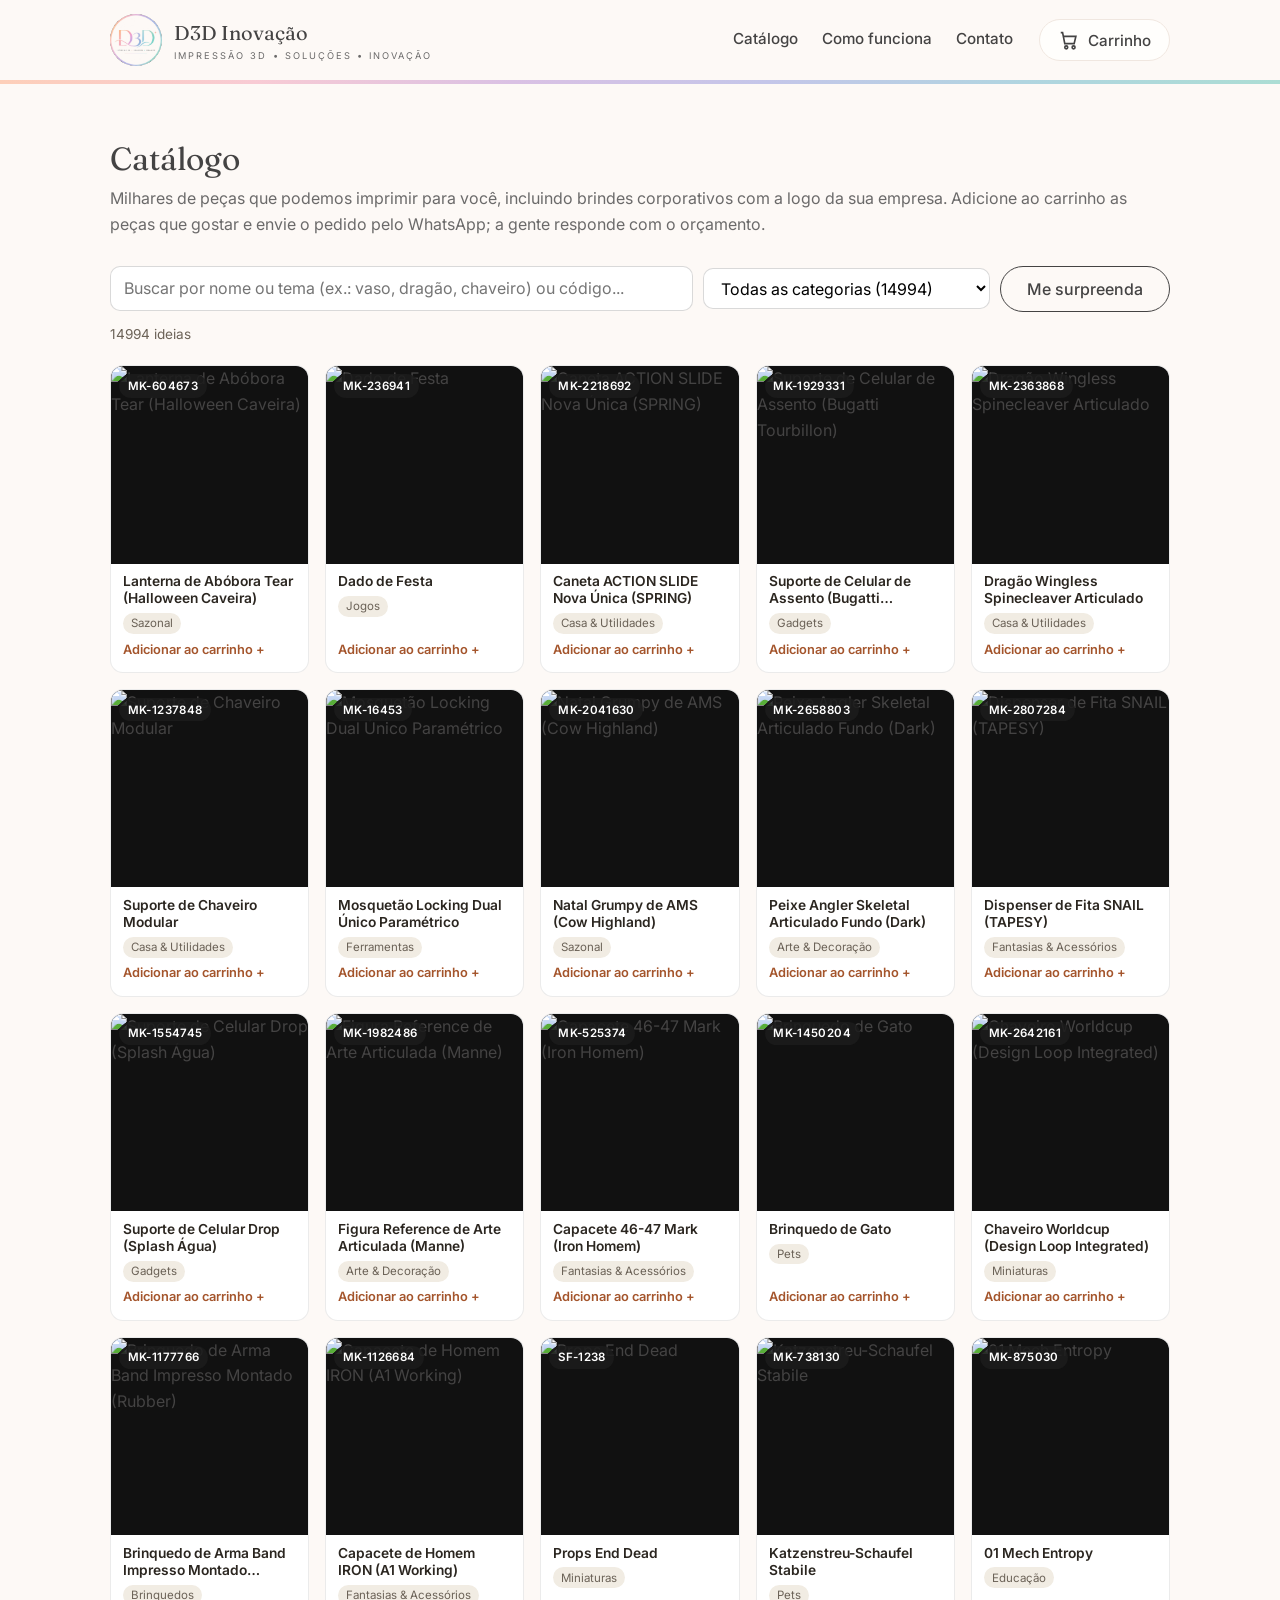
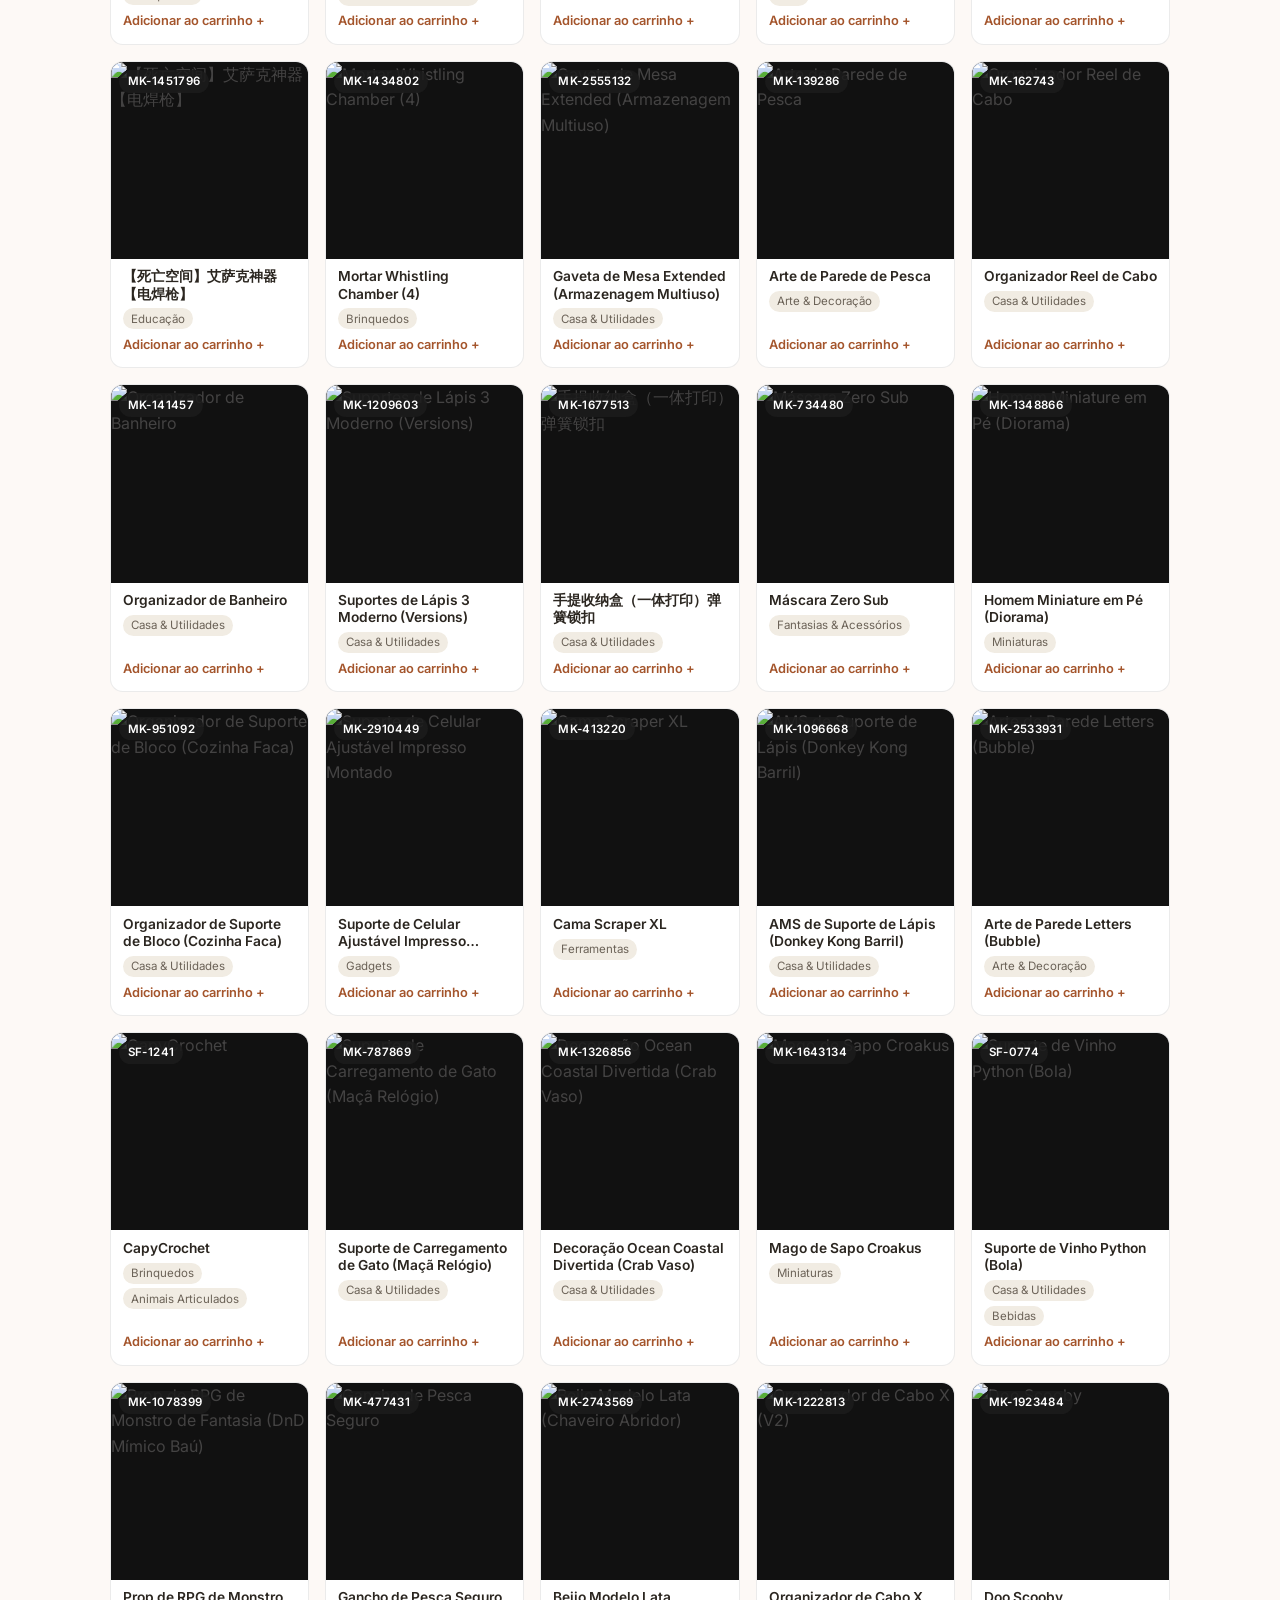
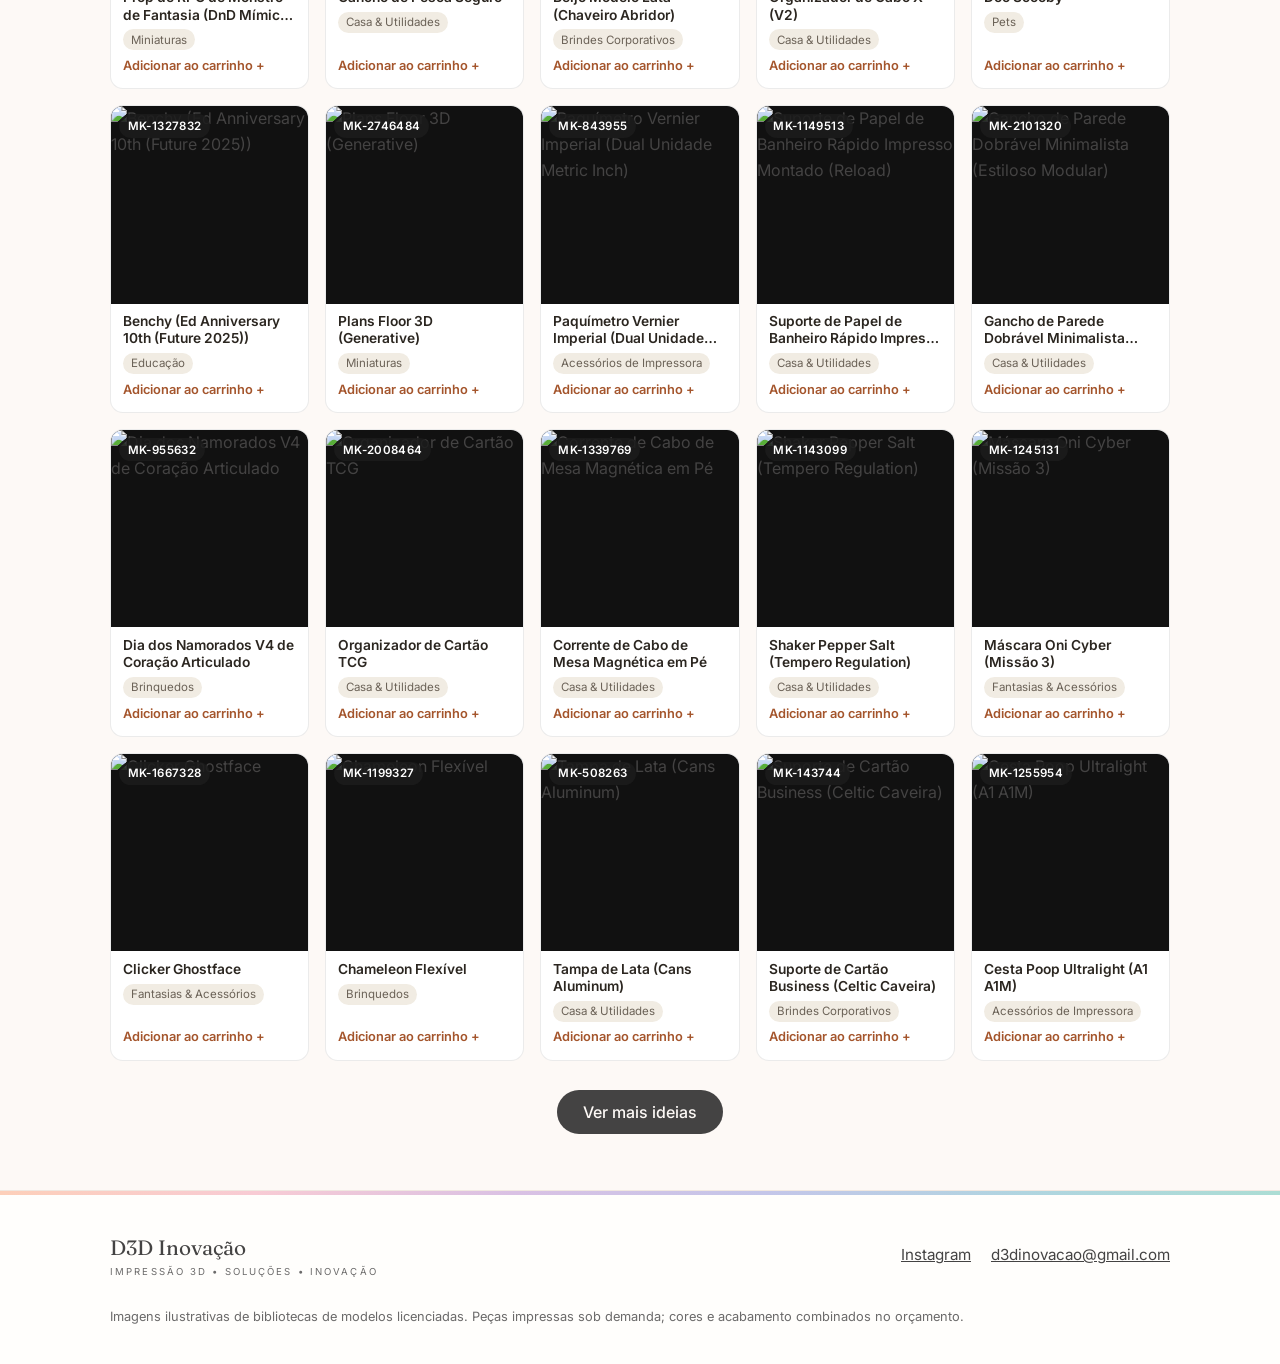
==== commit c6f13311: "feat: catalogo com 15 mil pecas do MakerWorld e busca por nome Inclui o catalogo geral do MakerWorld" ====
--- a/catalogo.html
+++ b/catalogo.html
@@ -22,6 +22,7 @@
     .gal-thumb img{width:100%;height:100%;object-fit:cover;display:block}
     .gal-cod{position:absolute;left:.5rem;top:.5rem;background:rgba(28,28,28,.85);color:#fff;font-size:.72rem;font-weight:600;padding:.15rem .55rem;border-radius:999px;letter-spacing:.03em}
     .gal-info{padding:.6rem .75rem .75rem;display:flex;flex-direction:column;gap:.35rem;flex:1}
+    .gal-nome{margin:0;font-size:.86rem;line-height:1.25;font-weight:600;color:#2b2620;display:-webkit-box;-webkit-line-clamp:2;-webkit-box-orient:vertical;overflow:hidden}
     .gal-cats{font-size:.72rem;color:#6b6257;display:flex;flex-wrap:wrap;gap:.3rem}
     .gal-cats span{background:#f1ece3;border-radius:999px;padding:.08rem .5rem}
     .gal-cta{margin-top:auto;font-size:.8rem}
@@ -64,8 +65,8 @@
         <p class="secao-sub">Milhares de peças que podemos imprimir para você, incluindo brindes corporativos com a logo da sua empresa. Adicione ao carrinho as peças que gostar e envie o pedido pelo WhatsApp; a gente responde com o orçamento.</p>
 
         <div class="gal-barra">
-          <label class="visually-hidden" for="gal-busca">Buscar por código</label>
-          <input type="search" id="gal-busca" placeholder="Buscar por código (ex.: SF-1234)...">
+          <label class="visually-hidden" for="gal-busca">Buscar por nome, categoria ou código</label>
+          <input type="search" id="gal-busca" placeholder="Buscar por nome ou tema (ex.: vaso, dragão, chaveiro) ou código...">
           <select id="gal-cat" aria-label="Filtrar por categoria"></select>
           <button class="btn btn-secundario" id="gal-sortear" type="button">Me surpreenda</button>
         </div>
@@ -143,25 +144,44 @@
       return a;
     }
 
+    // Busca sem acento e sem caixa: "dragao" acha "Dragão", "vaso" acha "Vaso
+    // de Flor". O indice de cada peca (codigo + nome + categorias) e montado
+    // uma vez, na primeira busca, e fica em cache no proprio item.
+    function normalizar(t){
+      return (t||'').normalize('NFD').replace(/[\u0300-\u036f]/g,'').toLowerCase();
+    }
+    function indice(m){
+      if(m._i===undefined) m._i=normalizar(m.c+' '+(m.n||'')+' '+(m.k||[]).join(' '));
+      return m._i;
+    }
+
     function aplicar(shuffle){
-      var s=busca.value.trim().toLowerCase(), c=cat.value;
+      var s=normalizar(busca.value.trim()), c=cat.value;
+      var termos=s?s.split(/\s+/).filter(Boolean):[];
       vis=TODOS.filter(function(m){
         if(c && (m.k||[]).indexOf(c)<0) return false;
-        if(!s) return true;
-        return m.c.toLowerCase().indexOf(s)>=0;
+        if(!termos.length) return true;
+        var idx=indice(m);
+        for(var i=0;i<termos.length;i++) if(idx.indexOf(termos[i])<0) return false;
+        return true;   // todos os termos precisam aparecer
       });
       if(shuffle) embaralhar(vis);
       n=0; grade.innerHTML='';
-      cont.textContent=vis.length+' ideias';
+      cont.textContent=vis.length+(vis.length===1?' ideia':' ideias');
       lote();
+    }
+
+    function esc(t){
+      return (t||'').replace(/&/g,'&amp;').replace(/</g,'&lt;').replace(/>/g,'&gt;').replace(/"/g,'&quot;');
     }
 
     function card(m){
       var d=document.createElement('div'); d.className='gal-card';
-      var noCarrinho=!!carrinho[m.c];
-      d.innerHTML='<div class="gal-thumb"><img loading="lazy" src="'+thumbUrl(m)+'" alt="Projeto '+m.c+'">'+
+      var noCarrinho=!!carrinho[m.c], nome=esc(m.n||m.c);
+      d.innerHTML='<div class="gal-thumb"><img loading="lazy" src="'+thumbUrl(m)+'" alt="'+nome+'">'+
         '<span class="gal-cod">'+m.c+'</span></div>'+
-        '<div class="gal-info"><div class="gal-cats">'+(m.k||[]).map(function(x){return '<span>'+x+'</span>'}).join('')+'</div>'+
+        '<div class="gal-info"><p class="gal-nome" title="'+nome+'">'+nome+'</p>'+
+        '<div class="gal-cats">'+(m.k||[]).map(function(x){return '<span>'+esc(x)+'</span>'}).join('')+'</div>'+
         '<div class="gal-cta"><button type="button" class="gal-add'+(noCarrinho?' no-carrinho':'')+'" data-c="'+m.c+'">'+
         (noCarrinho?'No carrinho &check; adicionar outro':'Adicionar ao carrinho +')+'</button></div></div>';
       return d;
@@ -216,8 +236,8 @@
         var m=BYCODE[c];
         return '<div class="item-carrinho" data-c="'+c+'">'+
           '<img class="item-thumb" loading="lazy" src="'+thumbUrl(m)+'" alt="'+c+'">'+
-          '<div class="item-info"><div class="item-nome">'+c+'</div>'+
-          '<div class="item-preco">'+((m.k||[])[0]||'')+'</div>'+
+          '<div class="item-info"><div class="item-nome">'+esc(m.n||c)+'</div>'+
+          '<div class="item-preco">'+c+' &bull; '+esc((m.k||[])[0]||'')+'</div>'+
           '<button class="item-remover" data-acao="remover">remover</button></div>'+
           '<div class="item-qtd"><button data-acao="menos" aria-label="Diminuir">&minus;</button>'+
           '<span>'+carrinho[c]+'</span>'+
@@ -247,7 +267,10 @@
     });
     btnEnviar.addEventListener('click',function(){
       var codes=Object.keys(carrinho).sort(); if(!codes.length) return;
-      var linhas=codes.map(function(c){return '- '+c+(carrinho[c]>1?' ('+carrinho[c]+'x)':'')});
+      var linhas=codes.map(function(c){
+        var m=BYCODE[c]||{};
+        return '- '+c+(m.n?' '+m.n:'')+(carrinho[c]>1?' ('+carrinho[c]+'x)':'');
+      });
       var msg='Olá! Montei um carrinho no catálogo da D3D:\n'+linhas.join('\n')+
               '\nPode me passar um orçamento?';
       if(WA) window.open('https://wa.me/'+WA+'?text='+encodeURIComponent(msg),'_blank','noopener');
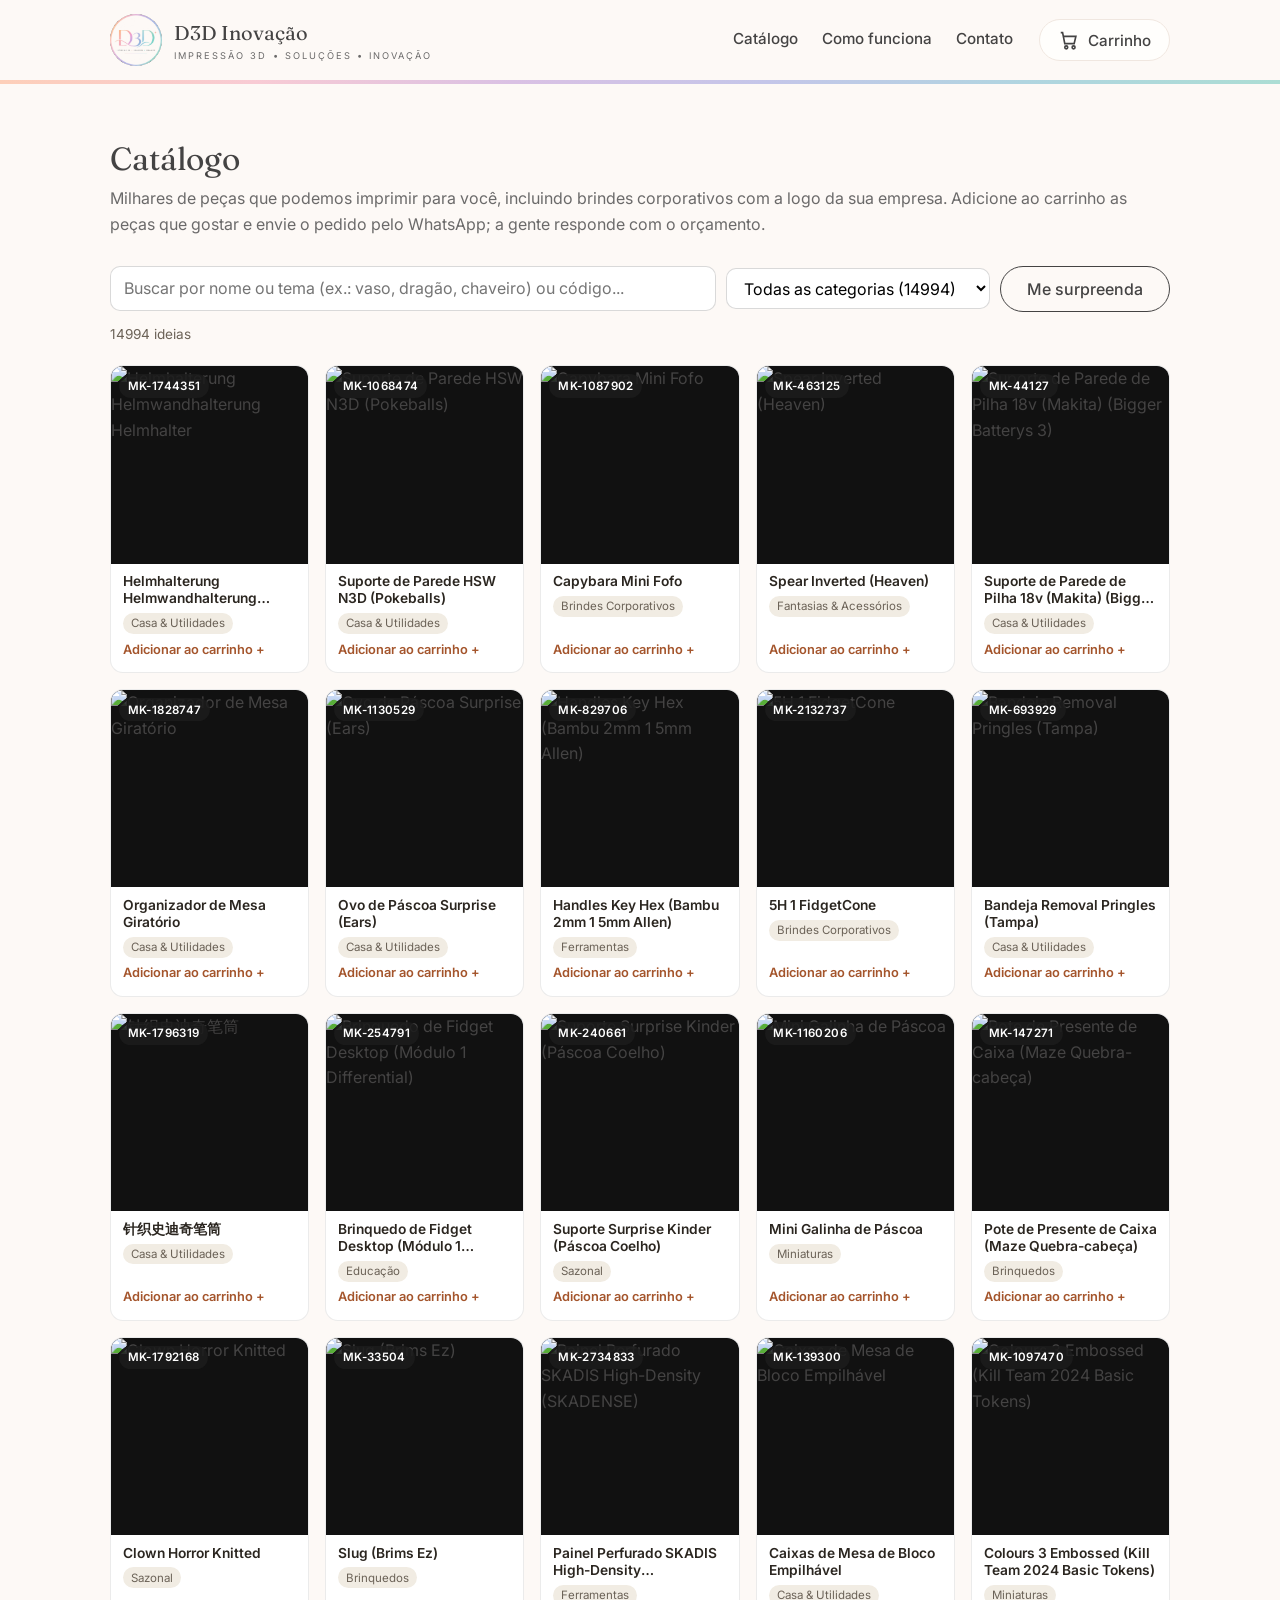
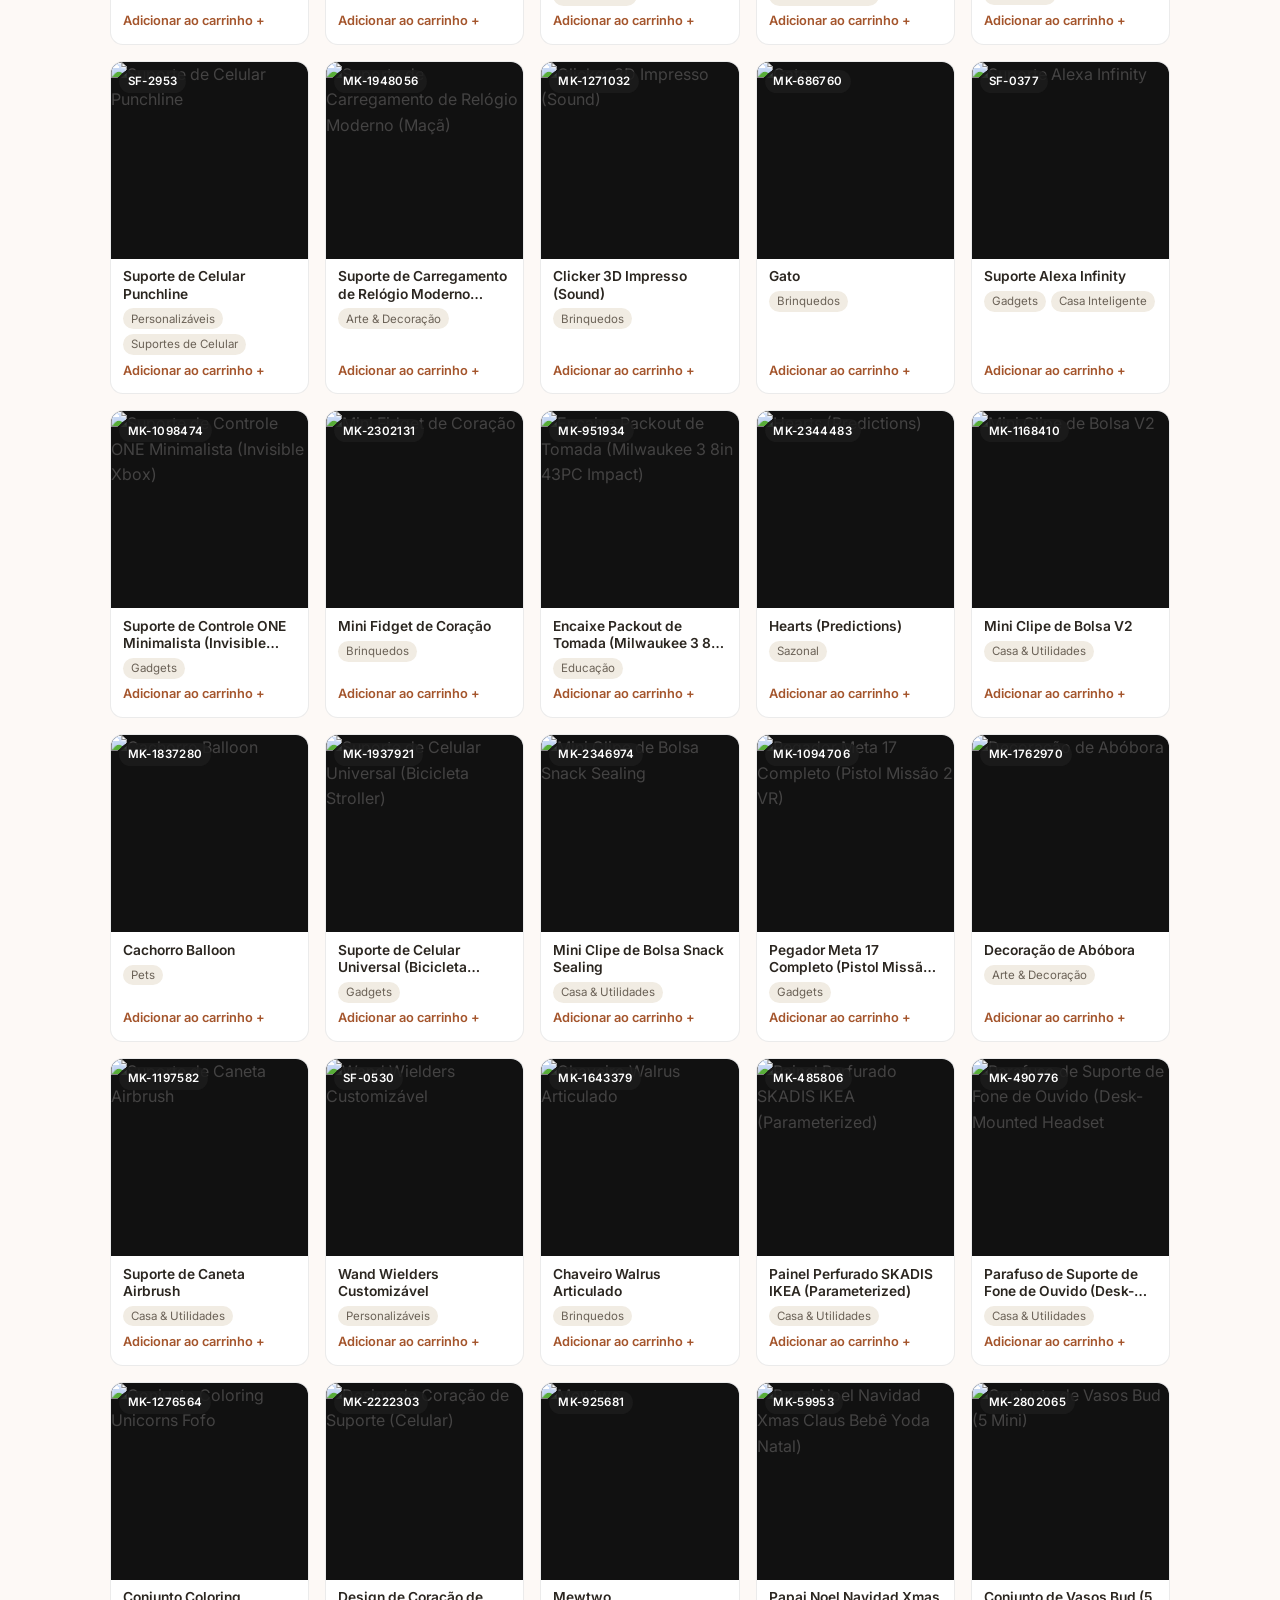
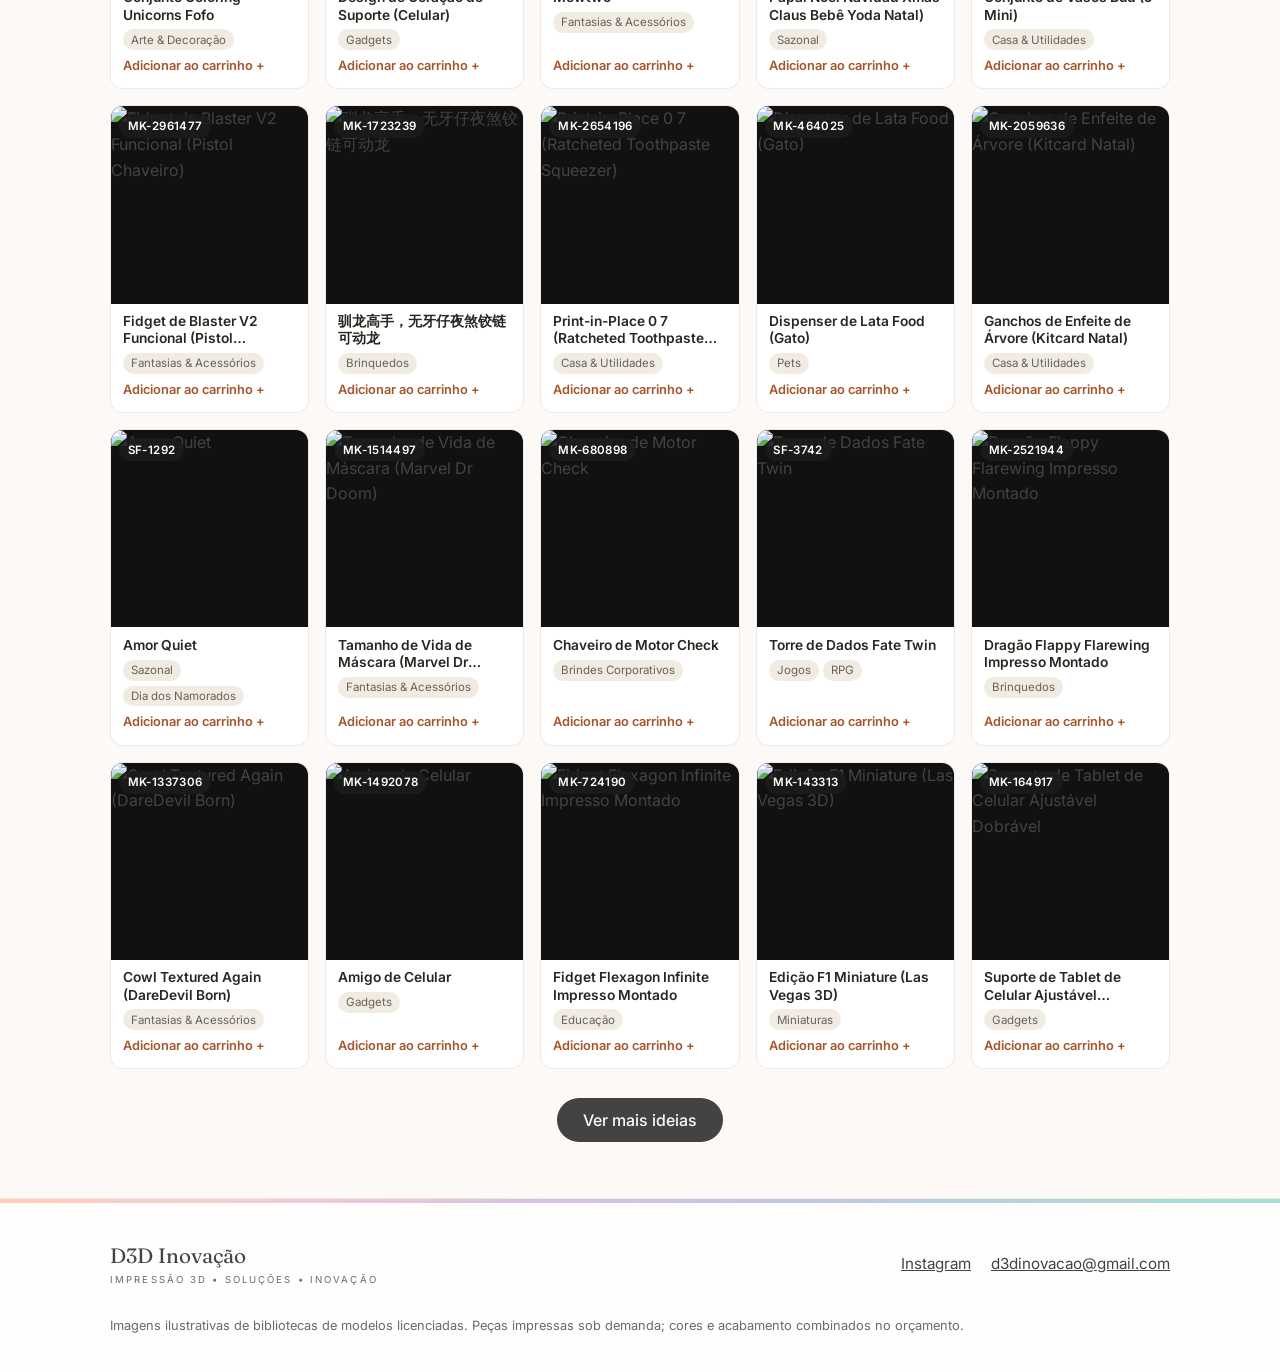
==== commit 5fc60379: "feat: tira acessorio de impressora do catalogo e pede nome e email no carrinho O cliente quer o obje" ====
--- a/catalogo.html
+++ b/catalogo.html
@@ -31,6 +31,13 @@
     .gal-add.no-carrinho{color:#0e6b4a}
     .btn-mais{margin:1.8rem auto 0;display:block}
     .item-thumb{width:52px;height:52px;border-radius:8px;object-fit:cover;background:#111}
+    .drawer-form{display:flex;flex-direction:column;gap:.25rem;margin-bottom:.8rem}
+    .drawer-form label{font-size:.78rem;font-weight:600;color:#4a4239}
+    .drawer-form label+input{margin-bottom:.5rem}
+    .drawer-form input{padding:.55rem .75rem;border:1px solid rgba(0,0,0,.18);border-radius:9px;font:inherit;background:#fff}
+    .drawer-form input:focus{outline:2px solid #a4552c;outline-offset:1px}
+    .drawer-form input.invalido{border-color:#b3261e}
+    .drawer-erro{font-size:.78rem;color:#b3261e;margin:0}
   </style>
 </head>
 <body>
@@ -87,7 +94,14 @@
     </div>
     <div class="drawer-itens" id="drawer-itens"></div>
     <div class="drawer-rodape">
-      <p class="drawer-obs">Ao enviar, abrimos o WhatsApp com a lista dos códigos. Valores e prazo são confirmados na conversa, sem compromisso.</p>
+      <div class="drawer-form">
+        <label for="cli-nome">Nome completo</label>
+        <input type="text" id="cli-nome" autocomplete="name" placeholder="Como podemos te chamar" required>
+        <label for="cli-email">E-mail</label>
+        <input type="email" id="cli-email" autocomplete="email" placeholder="voce@exemplo.com" required>
+        <p class="drawer-erro" id="cli-erro" hidden></p>
+      </div>
+      <p class="drawer-obs">Ao enviar, abrimos o WhatsApp com seus dados e a lista dos códigos. Usamos nome e e-mail só para responder este orçamento. Valores e prazo são confirmados na conversa, sem compromisso.</p>
       <button class="btn btn-primario btn-cheio" id="btn-enviar-whatsapp" disabled>Enviar pedido pelo WhatsApp</button>
     </div>
   </aside>
@@ -201,8 +215,40 @@
         itens=document.getElementById('drawer-itens'),
         btnFechar=document.getElementById('btn-fechar-carrinho'),
         btnEnviar=document.getElementById('btn-enviar-whatsapp'),
-        toast=document.getElementById('toast');
+        toast=document.getElementById('toast'),
+        cliNome=document.getElementById('cli-nome'),
+        cliEmail=document.getElementById('cli-email'),
+        cliErro=document.getElementById('cli-erro');
     var toastT;
+
+    // Nome e e-mail ficam so no navegador do cliente (localStorage) e na
+    // mensagem que ele mesmo envia pelo WhatsApp; nada e mandado para servidor.
+    try{
+      var salvo=JSON.parse(localStorage.getItem('d3d_cliente')||'{}')||{};
+      cliNome.value=salvo.nome||''; cliEmail.value=salvo.email||'';
+    }catch(e){}
+
+    function nomeOk(){
+      var v=cliNome.value.trim();
+      return v.length>=5 && v.indexOf(' ')>0;   // nome e sobrenome
+    }
+    function emailOk(){
+      return /^[^\s@]+@[^\s@]+\.[a-z]{2,}$/i.test(cliEmail.value.trim());
+    }
+    function validarCliente(mostrarErro){
+      var faltas=[];
+      if(!nomeOk()) faltas.push('nome completo');
+      if(!emailOk()) faltas.push('e-mail válido');
+      cliNome.classList.toggle('invalido',mostrarErro&&!nomeOk());
+      cliEmail.classList.toggle('invalido',mostrarErro&&!emailOk());
+      if(mostrarErro&&faltas.length){
+        cliErro.textContent='Preencha '+faltas.join(' e ')+' para enviar o pedido.';
+        cliErro.hidden=false;
+      }else{
+        cliErro.hidden=true;
+      }
+      return !faltas.length;
+    }
 
     function salvar(){
       try{localStorage.setItem('d3d_carrinho',JSON.stringify(carrinho))}catch(e){}
@@ -217,7 +263,7 @@
     function atualizarBadge(){
       var n=totalItens();
       badge.textContent=n; badge.hidden=n===0;
-      btnEnviar.disabled=n===0;
+      btnEnviar.disabled=n===0||!validarCliente(false);
     }
     function atualizarBotoesCards(){
       grade.querySelectorAll('.gal-add').forEach(function(b){
@@ -265,14 +311,21 @@
       else if(b.dataset.acao==='remover') delete carrinho[c];
       sincronizar();
     });
+    cliNome.addEventListener('input',function(){validarCliente(false);atualizarBadge()});
+    cliEmail.addEventListener('input',function(){validarCliente(false);atualizarBadge()});
+
     btnEnviar.addEventListener('click',function(){
       var codes=Object.keys(carrinho).sort(); if(!codes.length) return;
+      if(!validarCliente(true)){ (nomeOk()?cliEmail:cliNome).focus(); return; }
+      var nome=cliNome.value.trim(), email=cliEmail.value.trim();
+      try{localStorage.setItem('d3d_cliente',JSON.stringify({nome:nome,email:email}))}catch(e){}
       var linhas=codes.map(function(c){
         var m=BYCODE[c]||{};
         return '- '+c+(m.n?' '+m.n:'')+(carrinho[c]>1?' ('+carrinho[c]+'x)':'');
       });
-      var msg='Olá! Montei um carrinho no catálogo da D3D:\n'+linhas.join('\n')+
-              '\nPode me passar um orçamento?';
+      var msg='Olá! Montei um carrinho no catálogo da D3D.\n'+
+              'Nome: '+nome+'\nE-mail: '+email+'\n\n'+linhas.join('\n')+
+              '\n\nPode me passar um orçamento?';
       if(WA) window.open('https://wa.me/'+WA+'?text='+encodeURIComponent(msg),'_blank','noopener');
       else location.href='mailto:d3dinovacao@gmail.com?subject='+encodeURIComponent('Pedido catálogo D3D')+
                          '&body='+encodeURIComponent(msg);
